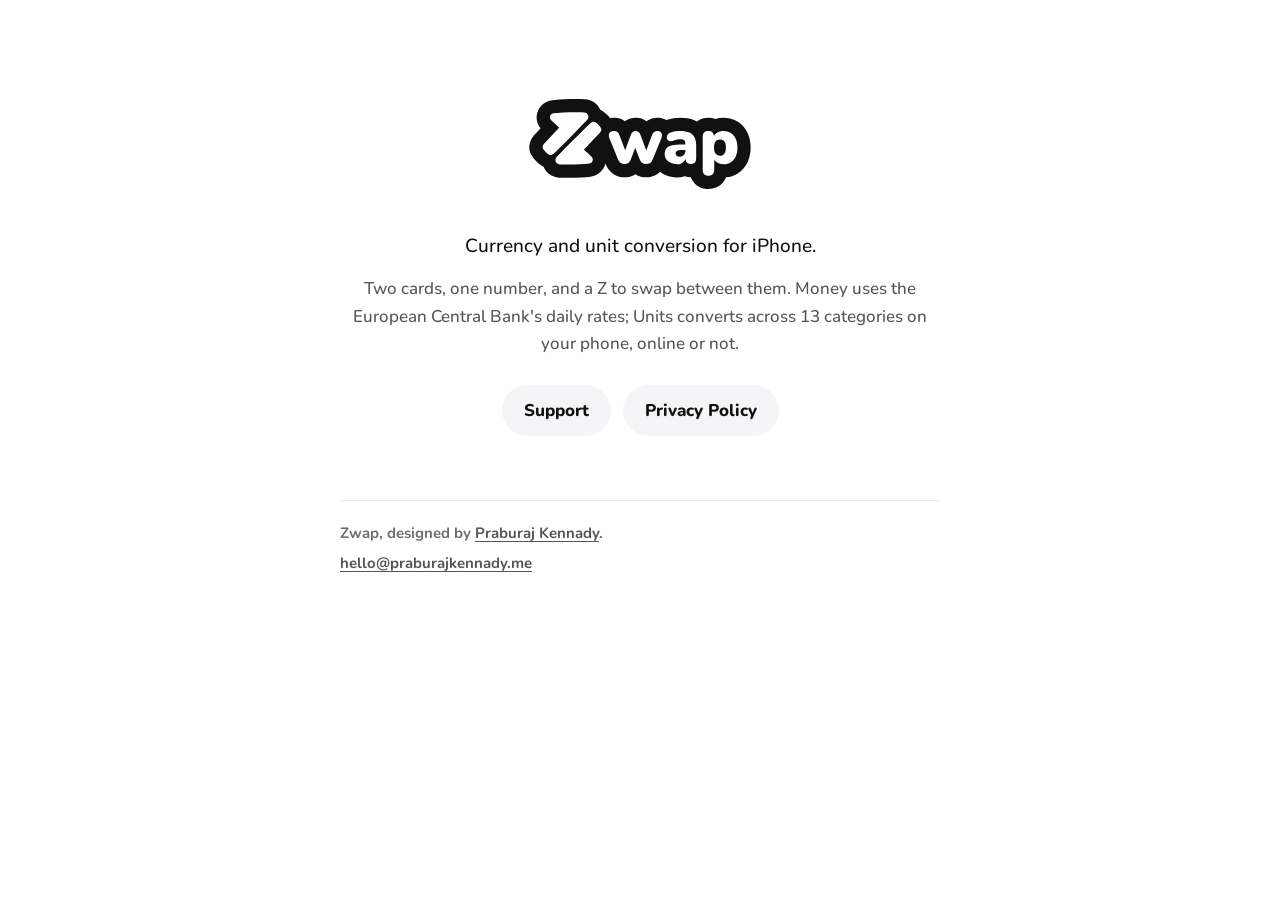
==== index.html @ 1a452c61 "Zwap's support and privacy pages Three static pages for the Zwap iPhone app, served by GitHub Pages:" ====
<!doctype html>
<html lang="en">
<head>
  <meta charset="utf-8">
  <meta name="viewport" content="width=device-width, initial-scale=1">
  <title>Zwap</title>
  <meta name="description" content="Currency and unit conversion for iPhone.">
  <meta name="color-scheme" content="light dark">
  <link rel="stylesheet" href="assets/site.css">
</head>
<body>
  <div class="page">
    
    <main>
      <section class="hero">
        <svg class="mark" viewBox="0 0 240 120" aria-hidden="true" focusable="false" xmlns="http://www.w3.org/2000/svg"><path d="M35.0917 15.9143C42.3565 15.2399 52.4405 14.737 64.7718 15.1491C72.3185 15.4014 77.8459 19.9722 80.2882 25.8434C80.7121 26.04 81.1408 26.2529 81.5688 26.4949L82.4585 27.03L83.1399 27.4798C85.6836 29.2228 88.1925 31.6017 90.1961 34.1569C91.5562 33.9095 92.8597 33.8131 94.0456 33.8131L94.7039 33.8235C97.9224 33.926 101.56 34.8036 104.879 37.1814C104.901 37.1965 104.925 37.2103 104.946 37.2254C105.004 37.183 105.062 37.1406 105.121 37.0987C108.562 34.634 112.349 33.8131 115.638 33.8131L116.852 33.8493C119.743 34.0209 123.247 34.8544 126.467 37.2797C126.703 37.1134 126.947 36.9539 127.197 36.7963L127.195 36.7911C130.157 34.896 133.603 33.8133 137.293 33.8131C139.865 33.8131 143.228 34.2802 146.463 36.1009C148.856 35.255 151.314 34.5938 153.799 34.219C153.815 34.2166 153.833 34.2161 153.848 34.2138C156.11 33.8811 158.369 33.6839 160.588 33.6839C165.176 33.6839 169.989 34.33 174.446 36.2973C174.491 36.3169 174.539 36.3396 174.585 36.3594C174.63 36.3796 174.676 36.3983 174.721 36.4188C175.438 36.7357 176.133 37.0861 176.811 37.4658C180.522 34.6952 184.748 33.8131 188.327 33.8131L189.116 33.8286C191.042 33.8974 193.184 34.2302 195.329 35.0126C198.005 34.1135 200.789 33.6839 203.601 33.6839C208.532 33.6839 213.444 34.91 217.858 37.745C217.871 37.7532 217.886 37.7625 217.899 37.7708C217.92 37.7848 217.944 37.7982 217.966 37.8122C222.31 40.6042 225.506 44.4812 227.619 48.9666C229.815 53.6287 230.625 58.6534 230.625 63.5747C230.625 68.4749 229.792 73.422 227.655 78.038C225.561 82.5608 222.364 86.5052 217.963 89.3346C217.941 89.3491 217.918 89.3642 217.896 89.3786C217.884 89.3865 217.872 89.3966 217.86 89.4044C214.171 91.7745 210.132 93.0151 206.026 93.3596C205.19 95.5409 203.891 97.6968 201.95 99.6257L201.955 99.6309C201.927 99.6595 201.894 99.6852 201.865 99.7136C201.828 99.7508 201.793 99.7929 201.755 99.8299L201.75 99.8247C197.61 103.861 192.499 105 188.391 105C184.156 105 179.009 103.772 174.891 99.6309C172.954 97.6833 171.675 95.5119 170.853 93.3337C168.875 93.3294 166.697 93.0456 164.52 92.3178C162.035 93.1266 159.525 93.4655 157.106 93.4655C153.025 93.4654 148.862 92.7026 144.925 90.8133C144.89 90.7964 144.855 90.7788 144.82 90.7616C143.151 89.9424 141.568 88.946 140.104 87.7707C139.32 88.5452 138.45 89.2779 137.478 89.9421C133.954 92.351 130.032 93.3363 126.271 93.3363C122.685 93.3362 118.867 92.4552 115.381 90.1903C111.882 92.4907 108.055 93.3363 104.55 93.3363C100.949 93.3362 97.1377 92.4555 93.6496 90.211C93.5466 90.1447 93.4447 90.0759 93.3436 90.0068C89.7133 87.5246 87.4474 84.1389 86.0689 80.9048C86.0468 80.853 86.0234 80.8018 86.002 80.7497L85.5057 79.5425C83.8283 86.1962 78.2315 91.8071 70.5499 92.6357C63.4056 93.4065 52.6966 94.0872 39.2138 93.6517C31.598 93.4055 26.0416 88.7682 23.628 82.8333C23.0047 82.5328 22.3744 82.1892 21.7431 81.7889C17.9576 79.3883 14.1256 75.4912 11.7863 71.5625C6.21425 62.2035 11.6633 53.6963 14.4915 50.6909L20.6117 44.1869C11.7961 33.4788 18.8358 17.6734 32.1525 16.2116L35.0917 15.9143Z" class="outline"/><path fill-rule="evenodd" clip-rule="evenodd" d="M64.3334 28.3764C50.9128 27.9279 40.381 28.6226 33.5807 29.3691C30.1637 29.7442 28.681 33.7289 31.1541 36.1922C33.3161 38.3456 35.4899 40.2987 37.1219 41.7125C37.9383 42.4197 38.6202 42.9927 39.0983 43.3895C39.1771 43.4548 39.2504 43.5154 39.3178 43.5711L24.0564 59.7876C22.8589 61.06 22.0329 63.0002 23.0834 64.7646C24.3406 66.8761 26.6939 69.2797 28.7665 70.5941C30.5519 71.7264 32.5387 70.8611 33.8166 69.5915C35.1333 68.2834 36.4634 66.9638 37.8037 65.6343C47.4981 56.0169 57.7289 45.8672 67.3013 35.6999C69.872 32.9695 68.0882 28.5019 64.3334 28.3764ZM69.1455 79.476C62.5588 80.1867 52.4617 80.8385 39.6359 80.4242C35.874 80.3025 34.0945 75.8255 36.6783 73.0994C46.3507 62.894 57.1634 52.2157 66.9242 42.5762C68.0821 41.4328 69.2337 40.2953 70.3584 39.1836C71.6357 37.9209 73.6181 37.0643 75.3951 38.1996C77.3741 39.4639 79.6025 41.7252 80.8283 43.7336C81.9057 45.4992 81.0743 47.4535 79.8649 48.728L63.7836 65.6752L63.9621 65.8221C64.4172 66.1975 65.0665 66.7404 65.8455 67.4109C67.4026 68.7513 69.4808 70.6055 71.5606 72.6567C74.0518 75.1137 72.5702 79.1066 69.1455 79.476Z" class="shape"/><path d="M126.274 66.4234L120.342 50.4195C119.912 49.2962 119.332 48.4538 118.601 47.8921C117.871 47.3305 116.883 47.0497 115.637 47.0497C114.476 47.0497 113.509 47.3305 112.736 47.8921C112.006 48.4106 111.425 49.253 110.996 50.4195L105.155 66.1758L99.6518 51.6508C98.9642 49.8363 98.1908 48.6266 97.3314 48.0217C96.472 47.3737 95.3763 47.0497 94.0442 47.0497C92.4973 47.0497 91.2727 47.3953 90.3703 48.0865C89.5109 48.7346 88.9953 49.6202 88.8234 50.7435C88.6515 51.8236 88.8449 53.0333 89.4035 54.3726L98.1693 75.6932C98.8139 77.2053 99.6733 78.3286 100.747 79.0631C101.822 79.7543 103.089 80.1 104.55 80.1C106.054 80.1 107.322 79.7327 108.353 78.9983C109.384 78.2206 110.201 77.0541 110.802 75.4988L115.21 63.8648L119.89 75.6284C120.535 77.1405 121.373 78.2638 122.404 78.9983C123.478 79.7327 124.768 80.1 126.271 80.1C127.732 80.1 129 79.7327 130.074 78.9983C131.149 78.2638 131.986 77.1405 132.588 75.6284L141.289 54.4374C141.848 53.1413 142.063 51.9316 141.934 50.8083C141.848 49.685 141.418 48.7778 140.645 48.0865C139.871 47.3953 138.754 47.0497 137.293 47.0497C136.219 47.0497 135.209 47.3521 134.264 47.9569C133.319 48.5186 132.545 49.6202 131.944 51.262L126.274 66.4234Z" class="shape"/><path fill-rule="evenodd" clip-rule="evenodd" d="M166.839 78.6094C166.053 77.7434 165.609 76.5327 165.508 74.9773C165.243 75.7446 164.87 76.4369 164.39 77.0541C163.616 78.0478 162.607 78.8255 161.36 79.3871C160.114 79.9487 158.696 80.2296 157.106 80.2296C154.657 80.2296 152.487 79.7759 150.597 78.8687C148.749 77.9614 147.288 76.7301 146.214 75.1748C145.182 73.5763 144.667 71.7618 144.667 69.7312C144.667 67.3983 145.268 65.5621 146.471 64.2228C147.675 62.8836 149.608 61.9331 152.272 61.3715C154.936 60.7666 158.481 60.4642 162.907 60.4642H165.357V59.5569C165.357 58.0016 164.948 56.8999 164.132 56.2519C163.359 55.6039 162.005 55.2798 160.071 55.2798C159.04 55.2798 157.88 55.4094 156.591 55.6687C155.302 55.8847 153.862 56.2951 152.272 56.8999C151.112 57.332 150.124 57.3968 149.307 57.0944C148.491 56.7919 147.846 56.2735 147.374 55.5391C146.944 54.8046 146.729 54.0053 146.729 53.1413C146.772 52.2772 147.052 51.4564 147.567 50.6787C148.126 49.9011 148.964 49.2962 150.081 48.8642C152.143 48.0865 154.034 47.5681 155.753 47.3089C157.515 47.0497 159.126 46.9201 160.587 46.9201C164.111 46.9201 167.011 47.4385 169.288 48.4754C171.609 49.469 173.328 51.0243 174.445 53.1413C175.605 55.215 176.185 57.8936 176.185 61.177V74.2675C176.185 76.1685 175.734 77.6158 174.831 78.6094C173.929 79.6031 172.619 80.1 170.9 80.1C169.138 80.1 167.784 79.6031 166.839 78.6094ZM158.718 66.2966C159.835 66.0374 161.232 65.9078 162.907 65.9078H165.357V67.0742C165.357 68.1975 165.099 69.1912 164.583 70.0553C164.068 70.8761 163.38 71.5242 162.521 71.9994C161.704 72.4746 160.759 72.7122 159.685 72.7122C158.353 72.7122 157.321 72.3882 156.591 71.7402C155.903 71.0921 155.56 70.2713 155.56 69.2776C155.56 68.4999 155.817 67.8735 156.333 67.3983C156.849 66.8798 157.644 66.5126 158.718 66.2966Z" class="shape"/><path fill-rule="evenodd" clip-rule="evenodd" d="M192.515 48.5402C193.325 49.3542 193.803 50.4583 193.949 51.8523C194.642 50.6122 195.668 49.573 197.027 48.7346C198.961 47.5249 201.152 46.9201 203.601 46.9201C206.351 46.9201 208.758 47.5897 210.82 48.929C212.926 50.2683 214.559 52.1692 215.719 54.6318C216.879 57.0944 217.459 60.0754 217.459 63.5748C217.459 66.9878 216.879 69.9472 215.719 72.453C214.559 74.9588 212.926 76.8813 210.82 78.2206C208.758 79.5599 206.351 80.2296 203.601 80.2296C201.238 80.2296 199.111 79.6679 197.22 78.5446C195.912 77.7675 194.903 76.825 194.191 75.7171V85.9323C194.191 87.8333 193.675 89.2806 192.644 90.2743C191.656 91.2679 190.238 91.7648 188.39 91.7648C186.585 91.7648 185.189 91.2679 184.201 90.2743C183.212 89.2806 182.718 87.8333 182.718 85.9323V52.8173C182.718 50.9595 183.191 49.5338 184.136 48.5402C185.124 47.5465 186.521 47.0497 188.326 47.0497C190.173 47.0497 191.57 47.5465 192.515 48.5402ZM203.021 70.8977C202.162 71.4593 201.152 71.7402 199.992 71.7402C198.23 71.7402 196.791 71.0921 195.673 69.796C194.556 68.4999 193.998 66.4262 193.998 63.5748C193.998 61.6307 194.255 60.0754 194.771 58.9089C195.287 57.6992 195.996 56.8135 196.898 56.2519C197.8 55.6903 198.832 55.4094 199.992 55.4094C201.711 55.4094 203.129 56.0575 204.246 57.3536C205.363 58.6065 205.922 60.6802 205.922 63.5748C205.922 65.4757 205.664 67.031 205.148 68.2407C204.633 69.4072 203.924 70.2929 203.021 70.8977Z" class="shape"/></svg>
        <h1>Zwap</h1>
        <p class="lede">Currency and unit conversion for iPhone.</p>
        <p>Two cards, one number, and a Z to swap between them. Money uses the European Central Bank's daily rates; Units converts across 13 categories on your phone, online or not.</p>
        <nav class="links" aria-label="Zwap pages"><a href="support/">Support</a><a href="privacy/">Privacy Policy</a></nav>
      </section>
    </main>
    <footer class="site-footer">
      <p>Zwap, designed by <a href="https://praburajkennady.me">Praburaj Kennady</a>.</p>
      <p><a href="mailto:hello@praburajkennady.me">hello@praburajkennady.me</a></p>
    </footer>
  </div>
</body>
</html>
---- assets/site.css ----
@font-face { font-family: "Nunito"; font-weight: 500; font-display: swap; src: url("fonts/Nunito-Medium.ttf") format("truetype"); }
@font-face { font-family: "Nunito"; font-weight: 700; font-display: swap; src: url("fonts/Nunito-Bold.ttf") format("truetype"); }
@font-face { font-family: "Nunito"; font-weight: 800; font-display: swap; src: url("fonts/Nunito-ExtraBold.ttf") format("truetype"); }
@font-face { font-family: "Nunito"; font-weight: 900; font-display: swap; src: url("fonts/Nunito-Black.ttf") format("truetype"); }

/* Zwap's design tokens (CLAUDE.md), day and night. */
:root {
  --base: #FFFFFF; --raised: #F5F5F7; --inverse: #111111;
  --text: #111111; --text-2: #555555; --muted: #6E6E73;
  --line: #E5E5EA; --accent: #0657DC;
  color-scheme: light;
}
@media (prefers-color-scheme: dark) {
  :root:not([data-theme="light"]) {
    --base: #0A0A0A; --raised: #1C1C1E; --inverse: #F5F5F5;
    --text: #F5F5F5; --text-2: #AEAEB2; --muted: #8A8A8F;
    --line: #38383A; --accent: #5896FF;
    color-scheme: dark;
  }
}
:root[data-theme="dark"] {
  --base: #0A0A0A; --raised: #1C1C1E; --inverse: #F5F5F5;
  --text: #F5F5F5; --text-2: #AEAEB2; --muted: #8A8A8F;
  --line: #38383A; --accent: #5896FF;
  color-scheme: dark;
}

* { box-sizing: border-box; }
html { -webkit-text-size-adjust: 100%; }
body {
  margin: 0; background: var(--base); color: var(--text);
  font: 500 17px/1.6 "Nunito", ui-rounded, -apple-system, system-ui, "Segoe UI", sans-serif;
}
.page { max-width: 40rem; margin: 0 auto; padding: 28px 20px 56px; }

.site-header { display: flex; align-items: center; justify-content: space-between; gap: 16px;
  padding-bottom: 20px; border-bottom: 1px solid var(--line); }
.home-link { display: block; border-radius: 12px; }
.mark { display: block; width: 88px; height: auto; }
.mark .outline { fill: var(--inverse); }
.mark .shape { fill: var(--base); }
.site-nav { display: flex; gap: 20px; }
.site-nav a { color: var(--text-2); font-weight: 700; text-decoration: none; padding: 8px 0; }
.site-nav a:hover { color: var(--text); }
.site-nav a[aria-current="page"] { color: var(--text); text-decoration: underline;
  text-decoration-thickness: 2px; text-underline-offset: 6px; }

h1 { font-weight: 900; font-size: 34px; line-height: 40px; letter-spacing: -0.5px;
  margin: 40px 0 6px; text-wrap: balance; }
h2 { font-weight: 800; font-size: 22px; line-height: 28px; letter-spacing: -0.2px;
  margin: 40px 0 6px; text-wrap: balance; }
h3 { font-weight: 800; font-size: 18px; line-height: 24px; margin: 28px 0 4px; text-wrap: balance; }
p, li { color: var(--text-2); }
p { margin: 0 0 14px; }
ul { padding-left: 1.2em; margin: 0 0 14px; }
li { margin: 4px 0; }
strong { color: var(--text); font-weight: 800; }
.meta { color: var(--muted); font-size: 15px; font-weight: 700; margin: 0 0 24px; }
.lede { font-size: 19px; line-height: 1.55; color: var(--text); }

a { color: var(--accent); text-underline-offset: 3px; }
a:focus-visible { outline: 3px solid var(--accent); outline-offset: 3px; border-radius: 6px; }

.card { background: var(--raised); border-radius: 24px; padding: 18px 22px; margin: 24px 0; }
.card p:last-child { margin-bottom: 0; }
.card h2 { font-size: 18px; line-height: 24px; letter-spacing: 0; margin: 0 0 4px; }

.hero { text-align: center; padding: 56px 0 8px; }
.hero .mark { width: min(240px, 70vw); margin: 0 auto 28px; }
.hero h1 { position: absolute; width: 1px; height: 1px; overflow: hidden; clip: rect(0 0 0 0); }
.links { display: flex; justify-content: center; gap: 12px; flex-wrap: wrap; margin: 28px 0 0; }
.links a { background: var(--raised); color: var(--text); font-weight: 800; text-decoration: none;
  padding: 12px 22px; border-radius: 999px; }
.links a:hover { background: var(--line); }

.site-footer { margin-top: 56px; padding-top: 20px; border-top: 1px solid var(--line);
  color: var(--muted); font-size: 15px; font-weight: 700; }
.site-footer p { color: var(--muted); margin: 0 0 6px; }
.site-footer a { color: var(--text-2); }

@media (max-width: 480px) {
  h1 { font-size: 28px; line-height: 34px; }
  .site-nav { gap: 16px; }
}
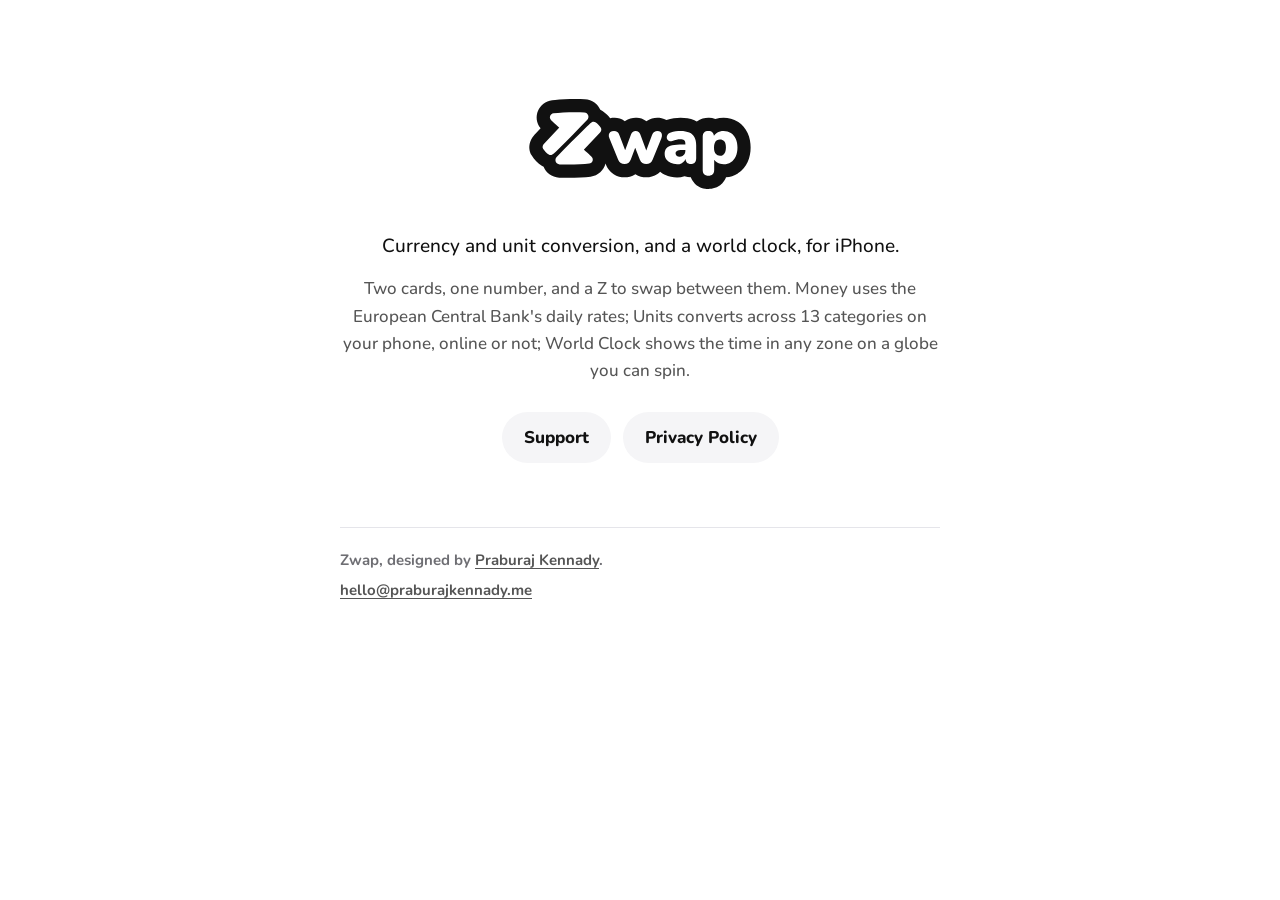
==== commit 8e901373: "World Clock on every page; iOS 18; the policy of 3 October 2026 The app gained World Clock, a globe " ====
--- a/index.html
+++ b/index.html
@@ -4,7 +4,7 @@
   <meta charset="utf-8">
   <meta name="viewport" content="width=device-width, initial-scale=1">
   <title>Zwap</title>
-  <meta name="description" content="Currency and unit conversion for iPhone.">
+  <meta name="description" content="Currency and unit conversion, and a world clock, for iPhone.">
   <meta name="color-scheme" content="light dark">
   <link rel="stylesheet" href="assets/site.css">
 </head>
@@ -15,8 +15,8 @@
       <section class="hero">
         <svg class="mark" viewBox="0 0 240 120" aria-hidden="true" focusable="false" xmlns="http://www.w3.org/2000/svg"><path d="M35.0917 15.9143C42.3565 15.2399 52.4405 14.737 64.7718 15.1491C72.3185 15.4014 77.8459 19.9722 80.2882 25.8434C80.7121 26.04 81.1408 26.2529 81.5688 26.4949L82.4585 27.03L83.1399 27.4798C85.6836 29.2228 88.1925 31.6017 90.1961 34.1569C91.5562 33.9095 92.8597 33.8131 94.0456 33.8131L94.7039 33.8235C97.9224 33.926 101.56 34.8036 104.879 37.1814C104.901 37.1965 104.925 37.2103 104.946 37.2254C105.004 37.183 105.062 37.1406 105.121 37.0987C108.562 34.634 112.349 33.8131 115.638 33.8131L116.852 33.8493C119.743 34.0209 123.247 34.8544 126.467 37.2797C126.703 37.1134 126.947 36.9539 127.197 36.7963L127.195 36.7911C130.157 34.896 133.603 33.8133 137.293 33.8131C139.865 33.8131 143.228 34.2802 146.463 36.1009C148.856 35.255 151.314 34.5938 153.799 34.219C153.815 34.2166 153.833 34.2161 153.848 34.2138C156.11 33.8811 158.369 33.6839 160.588 33.6839C165.176 33.6839 169.989 34.33 174.446 36.2973C174.491 36.3169 174.539 36.3396 174.585 36.3594C174.63 36.3796 174.676 36.3983 174.721 36.4188C175.438 36.7357 176.133 37.0861 176.811 37.4658C180.522 34.6952 184.748 33.8131 188.327 33.8131L189.116 33.8286C191.042 33.8974 193.184 34.2302 195.329 35.0126C198.005 34.1135 200.789 33.6839 203.601 33.6839C208.532 33.6839 213.444 34.91 217.858 37.745C217.871 37.7532 217.886 37.7625 217.899 37.7708C217.92 37.7848 217.944 37.7982 217.966 37.8122C222.31 40.6042 225.506 44.4812 227.619 48.9666C229.815 53.6287 230.625 58.6534 230.625 63.5747C230.625 68.4749 229.792 73.422 227.655 78.038C225.561 82.5608 222.364 86.5052 217.963 89.3346C217.941 89.3491 217.918 89.3642 217.896 89.3786C217.884 89.3865 217.872 89.3966 217.86 89.4044C214.171 91.7745 210.132 93.0151 206.026 93.3596C205.19 95.5409 203.891 97.6968 201.95 99.6257L201.955 99.6309C201.927 99.6595 201.894 99.6852 201.865 99.7136C201.828 99.7508 201.793 99.7929 201.755 99.8299L201.75 99.8247C197.61 103.861 192.499 105 188.391 105C184.156 105 179.009 103.772 174.891 99.6309C172.954 97.6833 171.675 95.5119 170.853 93.3337C168.875 93.3294 166.697 93.0456 164.52 92.3178C162.035 93.1266 159.525 93.4655 157.106 93.4655C153.025 93.4654 148.862 92.7026 144.925 90.8133C144.89 90.7964 144.855 90.7788 144.82 90.7616C143.151 89.9424 141.568 88.946 140.104 87.7707C139.32 88.5452 138.45 89.2779 137.478 89.9421C133.954 92.351 130.032 93.3363 126.271 93.3363C122.685 93.3362 118.867 92.4552 115.381 90.1903C111.882 92.4907 108.055 93.3363 104.55 93.3363C100.949 93.3362 97.1377 92.4555 93.6496 90.211C93.5466 90.1447 93.4447 90.0759 93.3436 90.0068C89.7133 87.5246 87.4474 84.1389 86.0689 80.9048C86.0468 80.853 86.0234 80.8018 86.002 80.7497L85.5057 79.5425C83.8283 86.1962 78.2315 91.8071 70.5499 92.6357C63.4056 93.4065 52.6966 94.0872 39.2138 93.6517C31.598 93.4055 26.0416 88.7682 23.628 82.8333C23.0047 82.5328 22.3744 82.1892 21.7431 81.7889C17.9576 79.3883 14.1256 75.4912 11.7863 71.5625C6.21425 62.2035 11.6633 53.6963 14.4915 50.6909L20.6117 44.1869C11.7961 33.4788 18.8358 17.6734 32.1525 16.2116L35.0917 15.9143Z" class="outline"/><path fill-rule="evenodd" clip-rule="evenodd" d="M64.3334 28.3764C50.9128 27.9279 40.381 28.6226 33.5807 29.3691C30.1637 29.7442 28.681 33.7289 31.1541 36.1922C33.3161 38.3456 35.4899 40.2987 37.1219 41.7125C37.9383 42.4197 38.6202 42.9927 39.0983 43.3895C39.1771 43.4548 39.2504 43.5154 39.3178 43.5711L24.0564 59.7876C22.8589 61.06 22.0329 63.0002 23.0834 64.7646C24.3406 66.8761 26.6939 69.2797 28.7665 70.5941C30.5519 71.7264 32.5387 70.8611 33.8166 69.5915C35.1333 68.2834 36.4634 66.9638 37.8037 65.6343C47.4981 56.0169 57.7289 45.8672 67.3013 35.6999C69.872 32.9695 68.0882 28.5019 64.3334 28.3764ZM69.1455 79.476C62.5588 80.1867 52.4617 80.8385 39.6359 80.4242C35.874 80.3025 34.0945 75.8255 36.6783 73.0994C46.3507 62.894 57.1634 52.2157 66.9242 42.5762C68.0821 41.4328 69.2337 40.2953 70.3584 39.1836C71.6357 37.9209 73.6181 37.0643 75.3951 38.1996C77.3741 39.4639 79.6025 41.7252 80.8283 43.7336C81.9057 45.4992 81.0743 47.4535 79.8649 48.728L63.7836 65.6752L63.9621 65.8221C64.4172 66.1975 65.0665 66.7404 65.8455 67.4109C67.4026 68.7513 69.4808 70.6055 71.5606 72.6567C74.0518 75.1137 72.5702 79.1066 69.1455 79.476Z" class="shape"/><path d="M126.274 66.4234L120.342 50.4195C119.912 49.2962 119.332 48.4538 118.601 47.8921C117.871 47.3305 116.883 47.0497 115.637 47.0497C114.476 47.0497 113.509 47.3305 112.736 47.8921C112.006 48.4106 111.425 49.253 110.996 50.4195L105.155 66.1758L99.6518 51.6508C98.9642 49.8363 98.1908 48.6266 97.3314 48.0217C96.472 47.3737 95.3763 47.0497 94.0442 47.0497C92.4973 47.0497 91.2727 47.3953 90.3703 48.0865C89.5109 48.7346 88.9953 49.6202 88.8234 50.7435C88.6515 51.8236 88.8449 53.0333 89.4035 54.3726L98.1693 75.6932C98.8139 77.2053 99.6733 78.3286 100.747 79.0631C101.822 79.7543 103.089 80.1 104.55 80.1C106.054 80.1 107.322 79.7327 108.353 78.9983C109.384 78.2206 110.201 77.0541 110.802 75.4988L115.21 63.8648L119.89 75.6284C120.535 77.1405 121.373 78.2638 122.404 78.9983C123.478 79.7327 124.768 80.1 126.271 80.1C127.732 80.1 129 79.7327 130.074 78.9983C131.149 78.2638 131.986 77.1405 132.588 75.6284L141.289 54.4374C141.848 53.1413 142.063 51.9316 141.934 50.8083C141.848 49.685 141.418 48.7778 140.645 48.0865C139.871 47.3953 138.754 47.0497 137.293 47.0497C136.219 47.0497 135.209 47.3521 134.264 47.9569C133.319 48.5186 132.545 49.6202 131.944 51.262L126.274 66.4234Z" class="shape"/><path fill-rule="evenodd" clip-rule="evenodd" d="M166.839 78.6094C166.053 77.7434 165.609 76.5327 165.508 74.9773C165.243 75.7446 164.87 76.4369 164.39 77.0541C163.616 78.0478 162.607 78.8255 161.36 79.3871C160.114 79.9487 158.696 80.2296 157.106 80.2296C154.657 80.2296 152.487 79.7759 150.597 78.8687C148.749 77.9614 147.288 76.7301 146.214 75.1748C145.182 73.5763 144.667 71.7618 144.667 69.7312C144.667 67.3983 145.268 65.5621 146.471 64.2228C147.675 62.8836 149.608 61.9331 152.272 61.3715C154.936 60.7666 158.481 60.4642 162.907 60.4642H165.357V59.5569C165.357 58.0016 164.948 56.8999 164.132 56.2519C163.359 55.6039 162.005 55.2798 160.071 55.2798C159.04 55.2798 157.88 55.4094 156.591 55.6687C155.302 55.8847 153.862 56.2951 152.272 56.8999C151.112 57.332 150.124 57.3968 149.307 57.0944C148.491 56.7919 147.846 56.2735 147.374 55.5391C146.944 54.8046 146.729 54.0053 146.729 53.1413C146.772 52.2772 147.052 51.4564 147.567 50.6787C148.126 49.9011 148.964 49.2962 150.081 48.8642C152.143 48.0865 154.034 47.5681 155.753 47.3089C157.515 47.0497 159.126 46.9201 160.587 46.9201C164.111 46.9201 167.011 47.4385 169.288 48.4754C171.609 49.469 173.328 51.0243 174.445 53.1413C175.605 55.215 176.185 57.8936 176.185 61.177V74.2675C176.185 76.1685 175.734 77.6158 174.831 78.6094C173.929 79.6031 172.619 80.1 170.9 80.1C169.138 80.1 167.784 79.6031 166.839 78.6094ZM158.718 66.2966C159.835 66.0374 161.232 65.9078 162.907 65.9078H165.357V67.0742C165.357 68.1975 165.099 69.1912 164.583 70.0553C164.068 70.8761 163.38 71.5242 162.521 71.9994C161.704 72.4746 160.759 72.7122 159.685 72.7122C158.353 72.7122 157.321 72.3882 156.591 71.7402C155.903 71.0921 155.56 70.2713 155.56 69.2776C155.56 68.4999 155.817 67.8735 156.333 67.3983C156.849 66.8798 157.644 66.5126 158.718 66.2966Z" class="shape"/><path fill-rule="evenodd" clip-rule="evenodd" d="M192.515 48.5402C193.325 49.3542 193.803 50.4583 193.949 51.8523C194.642 50.6122 195.668 49.573 197.027 48.7346C198.961 47.5249 201.152 46.9201 203.601 46.9201C206.351 46.9201 208.758 47.5897 210.82 48.929C212.926 50.2683 214.559 52.1692 215.719 54.6318C216.879 57.0944 217.459 60.0754 217.459 63.5748C217.459 66.9878 216.879 69.9472 215.719 72.453C214.559 74.9588 212.926 76.8813 210.82 78.2206C208.758 79.5599 206.351 80.2296 203.601 80.2296C201.238 80.2296 199.111 79.6679 197.22 78.5446C195.912 77.7675 194.903 76.825 194.191 75.7171V85.9323C194.191 87.8333 193.675 89.2806 192.644 90.2743C191.656 91.2679 190.238 91.7648 188.39 91.7648C186.585 91.7648 185.189 91.2679 184.201 90.2743C183.212 89.2806 182.718 87.8333 182.718 85.9323V52.8173C182.718 50.9595 183.191 49.5338 184.136 48.5402C185.124 47.5465 186.521 47.0497 188.326 47.0497C190.173 47.0497 191.57 47.5465 192.515 48.5402ZM203.021 70.8977C202.162 71.4593 201.152 71.7402 199.992 71.7402C198.23 71.7402 196.791 71.0921 195.673 69.796C194.556 68.4999 193.998 66.4262 193.998 63.5748C193.998 61.6307 194.255 60.0754 194.771 58.9089C195.287 57.6992 195.996 56.8135 196.898 56.2519C197.8 55.6903 198.832 55.4094 199.992 55.4094C201.711 55.4094 203.129 56.0575 204.246 57.3536C205.363 58.6065 205.922 60.6802 205.922 63.5748C205.922 65.4757 205.664 67.031 205.148 68.2407C204.633 69.4072 203.924 70.2929 203.021 70.8977Z" class="shape"/></svg>
         <h1>Zwap</h1>
-        <p class="lede">Currency and unit conversion for iPhone.</p>
-        <p>Two cards, one number, and a Z to swap between them. Money uses the European Central Bank's daily rates; Units converts across 13 categories on your phone, online or not.</p>
+        <p class="lede">Currency and unit conversion, and a world clock, for iPhone.</p>
+        <p>Two cards, one number, and a Z to swap between them. Money uses the European Central Bank's daily rates; Units converts across 13 categories on your phone, online or not; World Clock shows the time in any zone on a globe you can spin.</p>
         <nav class="links" aria-label="Zwap pages"><a href="support/">Support</a><a href="privacy/">Privacy Policy</a></nav>
       </section>
     </main>
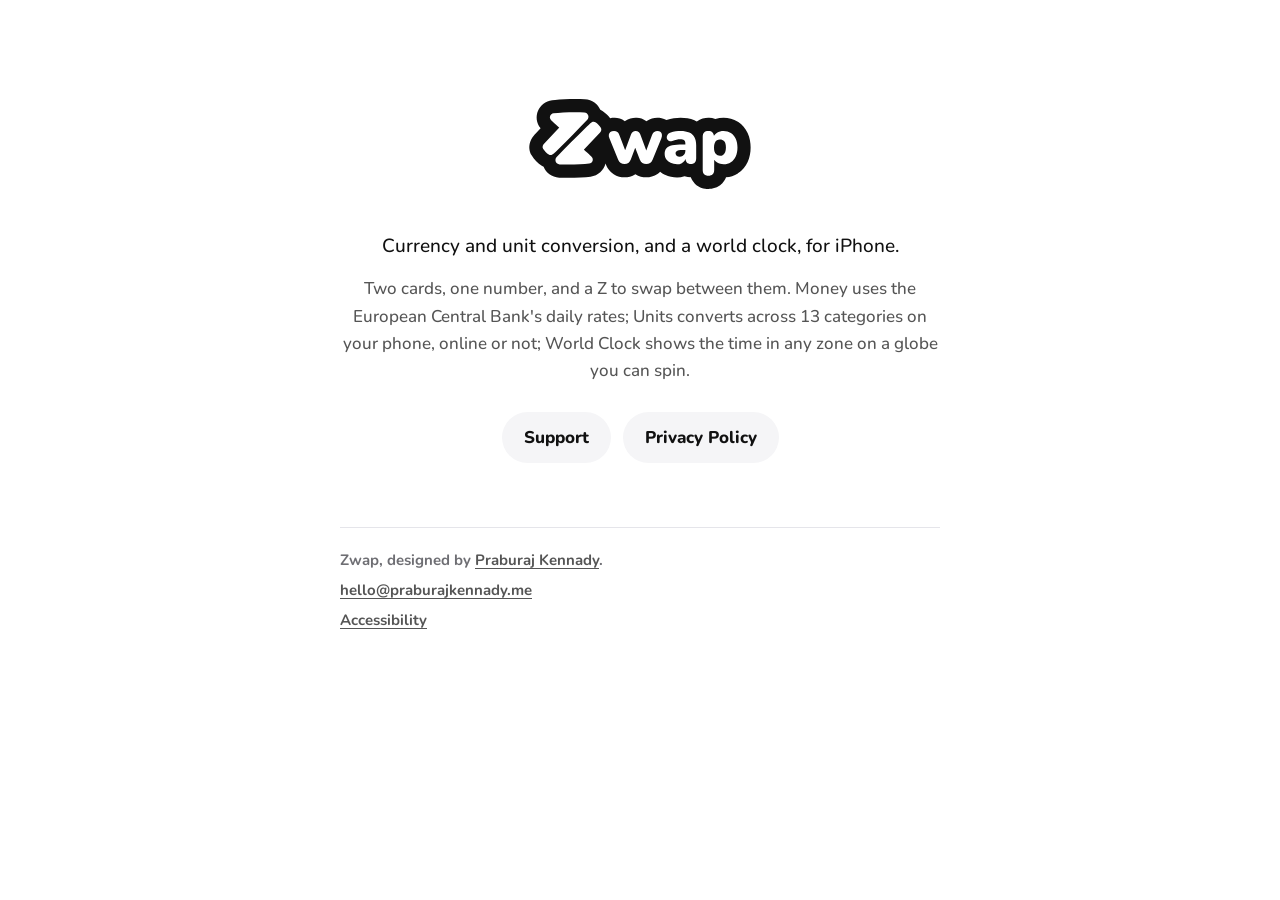
==== commit d8094025: "Zwap's accessibility page, linked from every footer /accessibility/ is for the App Store's optional " ====
--- a/index.html
+++ b/index.html
@@ -23,6 +23,7 @@
     <footer class="site-footer">
       <p>Zwap, designed by <a href="https://praburajkennady.me">Praburaj Kennady</a>.</p>
       <p><a href="mailto:hello@praburajkennady.me">hello@praburajkennady.me</a></p>
+      <p><a href="accessibility/">Accessibility</a></p>
     </footer>
   </div>
 </body>
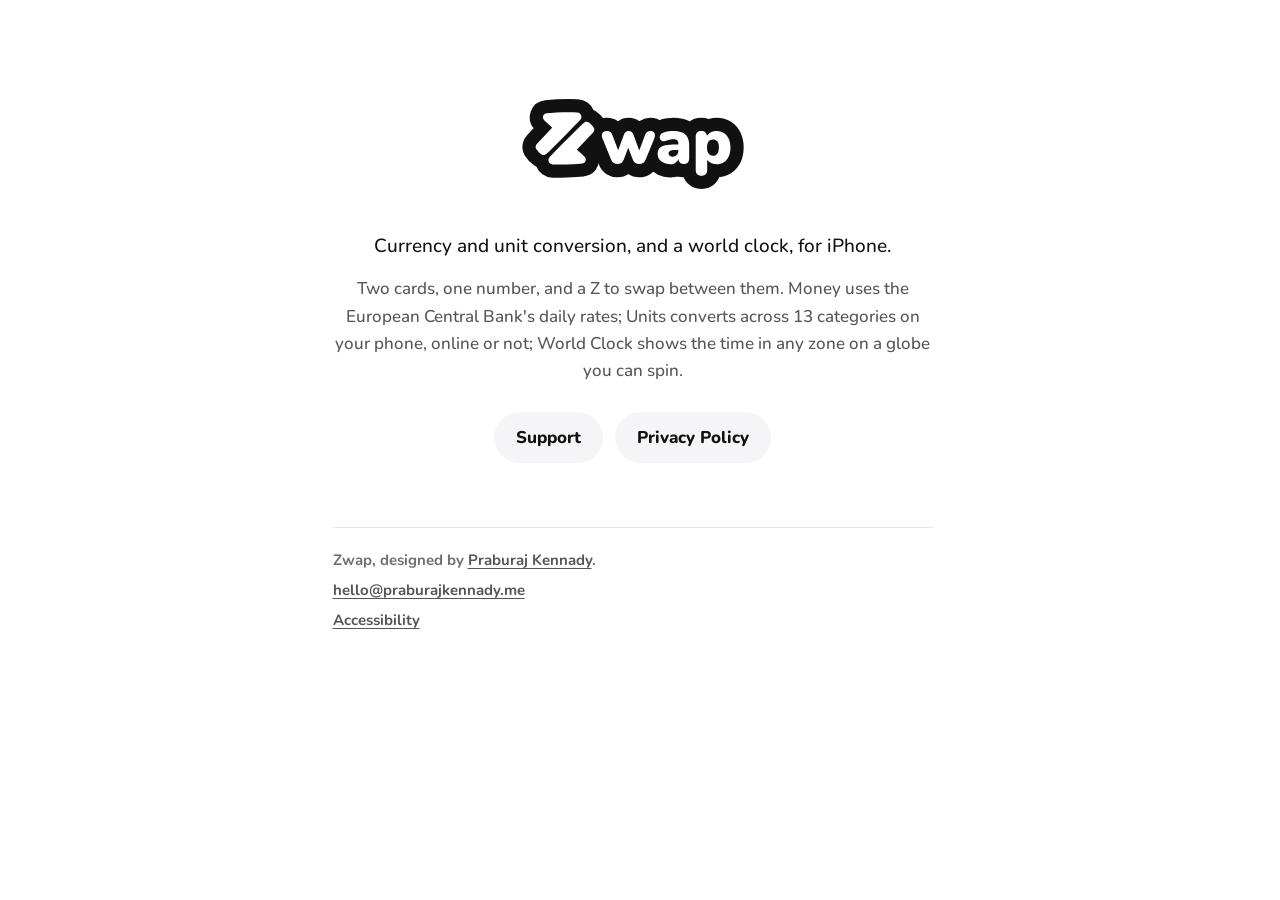
==== commit 7d60c08f: "The home logo plays the app's splash; pages change with the app's motion - Home: the logo plays the " ====
--- a/index.html
+++ b/index.html
@@ -6,21 +6,158 @@
   <title>Zwap</title>
   <meta name="description" content="Currency and unit conversion, and a world clock, for iPhone.">
   <meta name="color-scheme" content="light dark">
+  <link rel="preload" href="assets/fonts/Nunito-Medium.ttf" as="font" type="font/ttf" crossorigin>
+  <link rel="preload" href="assets/fonts/Nunito-Bold.ttf" as="font" type="font/ttf" crossorigin>
+  <link rel="preload" href="assets/fonts/Nunito-ExtraBold.ttf" as="font" type="font/ttf" crossorigin>
+  <link rel="preload" href="assets/fonts/Nunito-Black.ttf" as="font" type="font/ttf" crossorigin>
   <link rel="stylesheet" href="assets/site.css">
+  <link rel="expect" href="#site-footer" blocking="render">
+  <script>
+    // Names each change of page for the stylesheet: "zoom" to or from the home page or
+    // Accessibility, and "slide-forward" or "slide-backward" between Support and Privacy,
+    // the way the nav orders them.
+    // The page before is read from the Navigation API, or the referrer; a back or forward
+    // step without that API only fades, since the referrer can't say where it came from.
+    (() => {
+      const order = ["", "support", "privacy", "accessibility"];
+      const place = (url) => order.indexOf(new URL(url, location.href).pathname.replace(/index\.html$/, "").split("/").filter(Boolean).pop() || "");
+      const named = (from, to) => {
+        const zooms = (page) => page === 0 || page === 3;
+        return zooms(from) || zooms(to) ? "zoom" : to > from ? "slide-forward" : "slide-backward";
+      };
+      // Asked each time the page is shown: one the browser kept for Back comes back without
+      // this script running again, and its referrer is then the page it first came from.
+      let kept = false;
+      addEventListener("pageshow", (event) => { kept = kept || event.persisted; });
+      const before = () => {
+        const activation = window.navigation && navigation.activation;
+        const kind = activation ? activation.navigationType : (performance.getEntriesByType("navigation")[0] || {}).type;
+        const from = activation ? activation.from && activation.from.url : (kept || kind === "back_forward" ? "" : document.referrer);
+        return from && kind !== "reload" && new URL(from).origin === location.origin ? place(from) : -1;
+      };
+      if (before() >= 0) document.documentElement.dataset.arrived = "site";
+      // The header is one fixed layer in every change. Only one scrolled out of view takes no
+      // part: it would fly across the page to its place.
+      const header = () => {
+        const bar = document.querySelector(".site-header");
+        const name = bar && bar.getBoundingClientRect().bottom <= 0 ? "none" : "";
+        if (bar && bar.style.viewTransitionName !== name) bar.style.viewTransitionName = name;
+      };
+      // Arc loads no page of this site after the first: the next one is put in place of this
+      // one (below). On Prabu's Mac (4 Oct 2026, Arc 1.164, Chromium 153) the whole page
+      // blinked each time Arc loaded a page, with a transition and without one; changed in
+      // place, it does not. Arc tells pages its theme colours, which is how it is known.
+      // Where it does load a page, it gets no transition.
+      const arc = () => {
+        let known = false;
+        try {
+          known = sessionStorage.getItem("zwap-arc") === "1" || !!getComputedStyle(document.documentElement).getPropertyValue("--arc-palette-title").trim();
+          if (known) sessionStorage.setItem("zwap-arc", "1");
+        } catch (error) {}
+        return known;
+      };
+      // Arc's colours reach a page only a second or two after it has loaded (they were still
+      // missing 1.4s after a reload), so they are looked for until then, and the answer is
+      // kept for the tab: a page loaded again knows at once.
+      const looking = setInterval(() => { if (arc() || performance.now() > 5000) clearInterval(looking); }, 250);
+      const off = (transition) => { transition.ready.catch(() => {}); transition.skipTransition(); };
+      addEventListener("pageswap", (event) => {
+        if (!event.viewTransition) return;
+        if (arc()) off(event.viewTransition); else header();
+      });
+      addEventListener("pagereveal", (event) => {
+        if (!event.viewTransition) return;
+        if (arc()) { off(event.viewTransition); return; }
+        header();
+        const from = before(), here = place(location.href);
+        if (from < 0 || here < 0 || from === here) return;
+        event.viewTransition.types.add(named(from, here));
+      });
+
+      // A change made in place: the page asked for is fetched, its content takes the place
+      // of this page's under the same transition, and the address, the title and the
+      // browser's history follow as if it had been loaded. If anything fails, it is loaded.
+      if (!window.navigation || !document.startViewTransition || !window.ViewTransition || !("types" in ViewTransition.prototype)) return;
+      let shown = place(location.href);
+      const pages = new Map();
+      const address = (url) => { const at = new URL(url, location.href); return at.origin + at.pathname; };
+      const fetched = (url) => {
+        if (!pages.has(url)) {
+          pages.set(url, fetch(url).then((reply) => reply.ok ? reply.text() : Promise.reject(new Error(reply.status))));
+          pages.get(url).catch(() => pages.delete(url));
+        }
+        return pages.get(url);
+      };
+      const about = (page) => page.querySelector('meta[name="description"]');
+      // A link pointed at or focused has its page fetched ahead, so the change starts at the click.
+      const ahead = (event) => {
+        const link = event.target.closest && event.target.closest("a[href]");
+        if (link && link.origin === location.origin && place(link.href) >= 0 && place(link.href) !== shown && arc()) fetched(address(link.href));
+      };
+      addEventListener("pointerover", ahead);
+      addEventListener("focusin", ahead);
+      const change = async (event, there) => {
+        try {
+          const page = there === shown ? null : new DOMParser().parseFromString(await fetched(address(event.destination.url)), "text/html");
+          if (event.signal.aborted) return;
+          const next = page && page.querySelector(".page");
+          if (page && !next) throw new Error("not a page of this site");
+          const update = () => {
+            if (next) {
+              document.title = page.title;
+              if (about(document) && about(page)) about(document).content = about(page).content;
+              document.querySelector(".page").replaceWith(next);
+              document.documentElement.dataset.arrived = "site";
+            }
+            // To the top, or back to where the page stood for a step back or forward.
+            if (!event.signal.aborted) event.scroll();
+            header();
+          };
+          header();
+          const moving = next && !event.hasUAVisualTransition ? document.startViewTransition({ update, types: [named(shown, there)] }) : update();
+          shown = there;
+          // A change that another one overtakes ends early; that is not an error.
+          if (moving) { moving.ready.catch(() => {}); moving.finished.catch(() => {}); await moving.updateCallbackDone; }
+          // A loaded page is read from its start. Here focus goes to the new page's heading,
+          // so a screen reader says where it now is and reads on from there.
+          const heading = document.querySelector("h1");
+          if (heading) {
+            heading.tabIndex = -1;
+            heading.addEventListener("blur", () => heading.removeAttribute("tabindex"), { once: true });
+            heading.focus({ preventScroll: true });
+          }
+        } catch (error) {
+          location.reload();
+        }
+      };
+      navigation.addEventListener("navigate", (event) => {
+        if (!event.canIntercept || event.hashChange || event.downloadRequest !== null || event.formData || event.navigationType === "reload") return;
+        const there = place(event.destination.url);
+        // A step back or forward between pages changed in place is answered in any browser:
+        // for those the browser moves the address and nothing else. A new change is made in
+        // place in Arc alone.
+        if (there < 0 || (event.navigationType !== "traverse" && !arc())) return;
+        // The address moves before the content does. Until then this page's links, written
+        // relative to its own address, keep pointing where they did.
+        if (there !== shown) for (const link of document.links) link.href = link.href;
+        event.intercept({ scroll: "manual", focusReset: "manual", handler: () => change(event, there) });
+      });
+    })();
+  </script>
 </head>
 <body>
   <div class="page">
     
     <main>
       <section class="hero">
-        <svg class="mark" viewBox="0 0 240 120" aria-hidden="true" focusable="false" xmlns="http://www.w3.org/2000/svg"><path d="M35.0917 15.9143C42.3565 15.2399 52.4405 14.737 64.7718 15.1491C72.3185 15.4014 77.8459 19.9722 80.2882 25.8434C80.7121 26.04 81.1408 26.2529 81.5688 26.4949L82.4585 27.03L83.1399 27.4798C85.6836 29.2228 88.1925 31.6017 90.1961 34.1569C91.5562 33.9095 92.8597 33.8131 94.0456 33.8131L94.7039 33.8235C97.9224 33.926 101.56 34.8036 104.879 37.1814C104.901 37.1965 104.925 37.2103 104.946 37.2254C105.004 37.183 105.062 37.1406 105.121 37.0987C108.562 34.634 112.349 33.8131 115.638 33.8131L116.852 33.8493C119.743 34.0209 123.247 34.8544 126.467 37.2797C126.703 37.1134 126.947 36.9539 127.197 36.7963L127.195 36.7911C130.157 34.896 133.603 33.8133 137.293 33.8131C139.865 33.8131 143.228 34.2802 146.463 36.1009C148.856 35.255 151.314 34.5938 153.799 34.219C153.815 34.2166 153.833 34.2161 153.848 34.2138C156.11 33.8811 158.369 33.6839 160.588 33.6839C165.176 33.6839 169.989 34.33 174.446 36.2973C174.491 36.3169 174.539 36.3396 174.585 36.3594C174.63 36.3796 174.676 36.3983 174.721 36.4188C175.438 36.7357 176.133 37.0861 176.811 37.4658C180.522 34.6952 184.748 33.8131 188.327 33.8131L189.116 33.8286C191.042 33.8974 193.184 34.2302 195.329 35.0126C198.005 34.1135 200.789 33.6839 203.601 33.6839C208.532 33.6839 213.444 34.91 217.858 37.745C217.871 37.7532 217.886 37.7625 217.899 37.7708C217.92 37.7848 217.944 37.7982 217.966 37.8122C222.31 40.6042 225.506 44.4812 227.619 48.9666C229.815 53.6287 230.625 58.6534 230.625 63.5747C230.625 68.4749 229.792 73.422 227.655 78.038C225.561 82.5608 222.364 86.5052 217.963 89.3346C217.941 89.3491 217.918 89.3642 217.896 89.3786C217.884 89.3865 217.872 89.3966 217.86 89.4044C214.171 91.7745 210.132 93.0151 206.026 93.3596C205.19 95.5409 203.891 97.6968 201.95 99.6257L201.955 99.6309C201.927 99.6595 201.894 99.6852 201.865 99.7136C201.828 99.7508 201.793 99.7929 201.755 99.8299L201.75 99.8247C197.61 103.861 192.499 105 188.391 105C184.156 105 179.009 103.772 174.891 99.6309C172.954 97.6833 171.675 95.5119 170.853 93.3337C168.875 93.3294 166.697 93.0456 164.52 92.3178C162.035 93.1266 159.525 93.4655 157.106 93.4655C153.025 93.4654 148.862 92.7026 144.925 90.8133C144.89 90.7964 144.855 90.7788 144.82 90.7616C143.151 89.9424 141.568 88.946 140.104 87.7707C139.32 88.5452 138.45 89.2779 137.478 89.9421C133.954 92.351 130.032 93.3363 126.271 93.3363C122.685 93.3362 118.867 92.4552 115.381 90.1903C111.882 92.4907 108.055 93.3363 104.55 93.3363C100.949 93.3362 97.1377 92.4555 93.6496 90.211C93.5466 90.1447 93.4447 90.0759 93.3436 90.0068C89.7133 87.5246 87.4474 84.1389 86.0689 80.9048C86.0468 80.853 86.0234 80.8018 86.002 80.7497L85.5057 79.5425C83.8283 86.1962 78.2315 91.8071 70.5499 92.6357C63.4056 93.4065 52.6966 94.0872 39.2138 93.6517C31.598 93.4055 26.0416 88.7682 23.628 82.8333C23.0047 82.5328 22.3744 82.1892 21.7431 81.7889C17.9576 79.3883 14.1256 75.4912 11.7863 71.5625C6.21425 62.2035 11.6633 53.6963 14.4915 50.6909L20.6117 44.1869C11.7961 33.4788 18.8358 17.6734 32.1525 16.2116L35.0917 15.9143Z" class="outline"/><path fill-rule="evenodd" clip-rule="evenodd" d="M64.3334 28.3764C50.9128 27.9279 40.381 28.6226 33.5807 29.3691C30.1637 29.7442 28.681 33.7289 31.1541 36.1922C33.3161 38.3456 35.4899 40.2987 37.1219 41.7125C37.9383 42.4197 38.6202 42.9927 39.0983 43.3895C39.1771 43.4548 39.2504 43.5154 39.3178 43.5711L24.0564 59.7876C22.8589 61.06 22.0329 63.0002 23.0834 64.7646C24.3406 66.8761 26.6939 69.2797 28.7665 70.5941C30.5519 71.7264 32.5387 70.8611 33.8166 69.5915C35.1333 68.2834 36.4634 66.9638 37.8037 65.6343C47.4981 56.0169 57.7289 45.8672 67.3013 35.6999C69.872 32.9695 68.0882 28.5019 64.3334 28.3764ZM69.1455 79.476C62.5588 80.1867 52.4617 80.8385 39.6359 80.4242C35.874 80.3025 34.0945 75.8255 36.6783 73.0994C46.3507 62.894 57.1634 52.2157 66.9242 42.5762C68.0821 41.4328 69.2337 40.2953 70.3584 39.1836C71.6357 37.9209 73.6181 37.0643 75.3951 38.1996C77.3741 39.4639 79.6025 41.7252 80.8283 43.7336C81.9057 45.4992 81.0743 47.4535 79.8649 48.728L63.7836 65.6752L63.9621 65.8221C64.4172 66.1975 65.0665 66.7404 65.8455 67.4109C67.4026 68.7513 69.4808 70.6055 71.5606 72.6567C74.0518 75.1137 72.5702 79.1066 69.1455 79.476Z" class="shape"/><path d="M126.274 66.4234L120.342 50.4195C119.912 49.2962 119.332 48.4538 118.601 47.8921C117.871 47.3305 116.883 47.0497 115.637 47.0497C114.476 47.0497 113.509 47.3305 112.736 47.8921C112.006 48.4106 111.425 49.253 110.996 50.4195L105.155 66.1758L99.6518 51.6508C98.9642 49.8363 98.1908 48.6266 97.3314 48.0217C96.472 47.3737 95.3763 47.0497 94.0442 47.0497C92.4973 47.0497 91.2727 47.3953 90.3703 48.0865C89.5109 48.7346 88.9953 49.6202 88.8234 50.7435C88.6515 51.8236 88.8449 53.0333 89.4035 54.3726L98.1693 75.6932C98.8139 77.2053 99.6733 78.3286 100.747 79.0631C101.822 79.7543 103.089 80.1 104.55 80.1C106.054 80.1 107.322 79.7327 108.353 78.9983C109.384 78.2206 110.201 77.0541 110.802 75.4988L115.21 63.8648L119.89 75.6284C120.535 77.1405 121.373 78.2638 122.404 78.9983C123.478 79.7327 124.768 80.1 126.271 80.1C127.732 80.1 129 79.7327 130.074 78.9983C131.149 78.2638 131.986 77.1405 132.588 75.6284L141.289 54.4374C141.848 53.1413 142.063 51.9316 141.934 50.8083C141.848 49.685 141.418 48.7778 140.645 48.0865C139.871 47.3953 138.754 47.0497 137.293 47.0497C136.219 47.0497 135.209 47.3521 134.264 47.9569C133.319 48.5186 132.545 49.6202 131.944 51.262L126.274 66.4234Z" class="shape"/><path fill-rule="evenodd" clip-rule="evenodd" d="M166.839 78.6094C166.053 77.7434 165.609 76.5327 165.508 74.9773C165.243 75.7446 164.87 76.4369 164.39 77.0541C163.616 78.0478 162.607 78.8255 161.36 79.3871C160.114 79.9487 158.696 80.2296 157.106 80.2296C154.657 80.2296 152.487 79.7759 150.597 78.8687C148.749 77.9614 147.288 76.7301 146.214 75.1748C145.182 73.5763 144.667 71.7618 144.667 69.7312C144.667 67.3983 145.268 65.5621 146.471 64.2228C147.675 62.8836 149.608 61.9331 152.272 61.3715C154.936 60.7666 158.481 60.4642 162.907 60.4642H165.357V59.5569C165.357 58.0016 164.948 56.8999 164.132 56.2519C163.359 55.6039 162.005 55.2798 160.071 55.2798C159.04 55.2798 157.88 55.4094 156.591 55.6687C155.302 55.8847 153.862 56.2951 152.272 56.8999C151.112 57.332 150.124 57.3968 149.307 57.0944C148.491 56.7919 147.846 56.2735 147.374 55.5391C146.944 54.8046 146.729 54.0053 146.729 53.1413C146.772 52.2772 147.052 51.4564 147.567 50.6787C148.126 49.9011 148.964 49.2962 150.081 48.8642C152.143 48.0865 154.034 47.5681 155.753 47.3089C157.515 47.0497 159.126 46.9201 160.587 46.9201C164.111 46.9201 167.011 47.4385 169.288 48.4754C171.609 49.469 173.328 51.0243 174.445 53.1413C175.605 55.215 176.185 57.8936 176.185 61.177V74.2675C176.185 76.1685 175.734 77.6158 174.831 78.6094C173.929 79.6031 172.619 80.1 170.9 80.1C169.138 80.1 167.784 79.6031 166.839 78.6094ZM158.718 66.2966C159.835 66.0374 161.232 65.9078 162.907 65.9078H165.357V67.0742C165.357 68.1975 165.099 69.1912 164.583 70.0553C164.068 70.8761 163.38 71.5242 162.521 71.9994C161.704 72.4746 160.759 72.7122 159.685 72.7122C158.353 72.7122 157.321 72.3882 156.591 71.7402C155.903 71.0921 155.56 70.2713 155.56 69.2776C155.56 68.4999 155.817 67.8735 156.333 67.3983C156.849 66.8798 157.644 66.5126 158.718 66.2966Z" class="shape"/><path fill-rule="evenodd" clip-rule="evenodd" d="M192.515 48.5402C193.325 49.3542 193.803 50.4583 193.949 51.8523C194.642 50.6122 195.668 49.573 197.027 48.7346C198.961 47.5249 201.152 46.9201 203.601 46.9201C206.351 46.9201 208.758 47.5897 210.82 48.929C212.926 50.2683 214.559 52.1692 215.719 54.6318C216.879 57.0944 217.459 60.0754 217.459 63.5748C217.459 66.9878 216.879 69.9472 215.719 72.453C214.559 74.9588 212.926 76.8813 210.82 78.2206C208.758 79.5599 206.351 80.2296 203.601 80.2296C201.238 80.2296 199.111 79.6679 197.22 78.5446C195.912 77.7675 194.903 76.825 194.191 75.7171V85.9323C194.191 87.8333 193.675 89.2806 192.644 90.2743C191.656 91.2679 190.238 91.7648 188.39 91.7648C186.585 91.7648 185.189 91.2679 184.201 90.2743C183.212 89.2806 182.718 87.8333 182.718 85.9323V52.8173C182.718 50.9595 183.191 49.5338 184.136 48.5402C185.124 47.5465 186.521 47.0497 188.326 47.0497C190.173 47.0497 191.57 47.5465 192.515 48.5402ZM203.021 70.8977C202.162 71.4593 201.152 71.7402 199.992 71.7402C198.23 71.7402 196.791 71.0921 195.673 69.796C194.556 68.4999 193.998 66.4262 193.998 63.5748C193.998 61.6307 194.255 60.0754 194.771 58.9089C195.287 57.6992 195.996 56.8135 196.898 56.2519C197.8 55.6903 198.832 55.4094 199.992 55.4094C201.711 55.4094 203.129 56.0575 204.246 57.3536C205.363 58.6065 205.922 60.6802 205.922 63.5748C205.922 65.4757 205.664 67.031 205.148 68.2407C204.633 69.4072 203.924 70.2929 203.021 70.8977Z" class="shape"/></svg>
+        <svg class="mark splash" viewBox="0 0 240 120" aria-hidden="true" focusable="false" xmlns="http://www.w3.org/2000/svg"><g class="splash-outline"><g class="z-travel"><g class="z-bump"><g class="z-turn z-turn-a"><g class="arrow arrow-top"><path d="M64.3334 28.3764C50.9128 27.9279 40.381 28.6226 33.5807 29.3691C30.1637 29.7442 28.681 33.7289 31.1541 36.1922C33.3161 38.3456 35.4899 40.2987 37.1219 41.7125C37.9383 42.4197 38.6202 42.9927 39.0983 43.3895C39.1771 43.4548 39.2504 43.5154 39.3178 43.5711L24.0564 59.7876C22.8589 61.06 22.0329 63.0002 23.0834 64.7646C24.3406 66.8761 26.6939 69.2797 28.7665 70.5941C30.5519 71.7264 32.5387 70.8611 33.8166 69.5915C35.1333 68.2834 36.4634 66.9638 37.8037 65.6343C47.4981 56.0169 57.7289 45.8672 67.3013 35.6999C69.872 32.9695 68.0882 28.5019 64.3334 28.3764Z"/></g><g class="arrow arrow-bottom"><path d="M69.1455 79.476C62.5588 80.1867 52.4617 80.8385 39.6359 80.4242C35.874 80.3025 34.0945 75.8255 36.6783 73.0994C46.3507 62.894 57.1634 52.2157 66.9242 42.5762C68.0821 41.4328 69.2337 40.2953 70.3584 39.1836C71.6357 37.9209 73.6181 37.0643 75.3951 38.1996C77.3741 39.4639 79.6025 41.7252 80.8283 43.7336C81.9057 45.4992 81.0743 47.4535 79.8649 48.728L63.7836 65.6752L63.9621 65.8221C64.4172 66.1975 65.0665 66.7404 65.8455 67.4109C67.4026 68.7513 69.4808 70.6055 71.5606 72.6567C74.0518 75.1137 72.5702 79.1066 69.1455 79.476Z"/></g></g><g class="z-turn z-turn-b"><path d="M64.3334 28.3764C50.9128 27.9279 40.381 28.6226 33.5807 29.3691C30.1637 29.7442 28.681 33.7289 31.1541 36.1922C33.3161 38.3456 35.4899 40.2987 37.1219 41.7125C37.9383 42.4197 38.6202 42.9927 39.0983 43.3895C39.1771 43.4548 39.2504 43.5154 39.3178 43.5711L24.0564 59.7876C22.8589 61.06 22.0329 63.0002 23.0834 64.7646C24.3406 66.8761 26.6939 69.2797 28.7665 70.5941C30.5519 71.7264 32.5387 70.8611 33.8166 69.5915C35.1333 68.2834 36.4634 66.9638 37.8037 65.6343C47.4981 56.0169 57.7289 45.8672 67.3013 35.6999C69.872 32.9695 68.0882 28.5019 64.3334 28.3764Z"/><path d="M69.1455 79.476C62.5588 80.1867 52.4617 80.8385 39.6359 80.4242C35.874 80.3025 34.0945 75.8255 36.6783 73.0994C46.3507 62.894 57.1634 52.2157 66.9242 42.5762C68.0821 41.4328 69.2337 40.2953 70.3584 39.1836C71.6357 37.9209 73.6181 37.0643 75.3951 38.1996C77.3741 39.4639 79.6025 41.7252 80.8283 43.7336C81.9057 45.4992 81.0743 47.4535 79.8649 48.728L63.7836 65.6752L63.9621 65.8221C64.4172 66.1975 65.0665 66.7404 65.8455 67.4109C67.4026 68.7513 69.4808 70.6055 71.5606 72.6567C74.0518 75.1137 72.5702 79.1066 69.1455 79.476Z"/></g></g></g><g class="bloom l-w"><path d="M126.274 66.4234L120.342 50.4195C119.912 49.2962 119.332 48.4538 118.601 47.8921C117.871 47.3305 116.883 47.0497 115.637 47.0497C114.476 47.0497 113.509 47.3305 112.736 47.8921C112.006 48.4106 111.425 49.253 110.996 50.4195L105.155 66.1758L99.6518 51.6508C98.9642 49.8363 98.1908 48.6266 97.3314 48.0217C96.472 47.3737 95.3763 47.0497 94.0442 47.0497C92.4973 47.0497 91.2727 47.3953 90.3703 48.0865C89.5109 48.7346 88.9953 49.6202 88.8234 50.7435C88.6515 51.8236 88.8449 53.0333 89.4035 54.3726L98.1693 75.6932C98.8139 77.2053 99.6733 78.3286 100.747 79.0631C101.822 79.7543 103.089 80.1 104.55 80.1C106.054 80.1 107.322 79.7327 108.353 78.9983C109.384 78.2206 110.201 77.0541 110.802 75.4988L115.21 63.8648L119.89 75.6284C120.535 77.1405 121.373 78.2638 122.404 78.9983C123.478 79.7327 124.768 80.1 126.271 80.1C127.732 80.1 129 79.7327 130.074 78.9983C131.149 78.2638 131.986 77.1405 132.588 75.6284L141.289 54.4374C141.848 53.1413 142.063 51.9316 141.934 50.8083C141.848 49.685 141.418 48.7778 140.645 48.0865C139.871 47.3953 138.754 47.0497 137.293 47.0497C136.219 47.0497 135.209 47.3521 134.264 47.9569C133.319 48.5186 132.545 49.6202 131.944 51.262L126.274 66.4234Z"/></g><g class="bloom l-a"><path d="M166.839 78.6094C166.053 77.7434 165.609 76.5327 165.508 74.9773C165.243 75.7446 164.87 76.4369 164.39 77.0541C163.616 78.0478 162.607 78.8255 161.36 79.3871C160.114 79.9487 158.696 80.2296 157.106 80.2296C154.657 80.2296 152.487 79.7759 150.597 78.8687C148.749 77.9614 147.288 76.7301 146.214 75.1748C145.182 73.5763 144.667 71.7618 144.667 69.7312C144.667 67.3983 145.268 65.5621 146.471 64.2228C147.675 62.8836 149.608 61.9331 152.272 61.3715C154.936 60.7666 158.481 60.4642 162.907 60.4642H165.357V59.5569C165.357 58.0016 164.948 56.8999 164.132 56.2519C163.359 55.6039 162.005 55.2798 160.071 55.2798C159.04 55.2798 157.88 55.4094 156.591 55.6687C155.302 55.8847 153.862 56.2951 152.272 56.8999C151.112 57.332 150.124 57.3968 149.307 57.0944C148.491 56.7919 147.846 56.2735 147.374 55.5391C146.944 54.8046 146.729 54.0053 146.729 53.1413C146.772 52.2772 147.052 51.4564 147.567 50.6787C148.126 49.9011 148.964 49.2962 150.081 48.8642C152.143 48.0865 154.034 47.5681 155.753 47.3089C157.515 47.0497 159.126 46.9201 160.587 46.9201C164.111 46.9201 167.011 47.4385 169.288 48.4754C171.609 49.469 173.328 51.0243 174.445 53.1413C175.605 55.215 176.185 57.8936 176.185 61.177V74.2675C176.185 76.1685 175.734 77.6158 174.831 78.6094C173.929 79.6031 172.619 80.1 170.9 80.1C169.138 80.1 167.784 79.6031 166.839 78.6094ZM158.718 66.2966C159.835 66.0374 161.232 65.9078 162.907 65.9078H165.357V67.0742C165.357 68.1975 165.099 69.1912 164.583 70.0553C164.068 70.8761 163.38 71.5242 162.521 71.9994C161.704 72.4746 160.759 72.7122 159.685 72.7122C158.353 72.7122 157.321 72.3882 156.591 71.7402C155.903 71.0921 155.56 70.2713 155.56 69.2776C155.56 68.4999 155.817 67.8735 156.333 67.3983C156.849 66.8798 157.644 66.5126 158.718 66.2966Z"/></g><g class="bloom l-p"><path d="M192.515 48.5402C193.325 49.3542 193.803 50.4583 193.949 51.8523C194.642 50.6122 195.668 49.573 197.027 48.7346C198.961 47.5249 201.152 46.9201 203.601 46.9201C206.351 46.9201 208.758 47.5897 210.82 48.929C212.926 50.2683 214.559 52.1692 215.719 54.6318C216.879 57.0944 217.459 60.0754 217.459 63.5748C217.459 66.9878 216.879 69.9472 215.719 72.453C214.559 74.9588 212.926 76.8813 210.82 78.2206C208.758 79.5599 206.351 80.2296 203.601 80.2296C201.238 80.2296 199.111 79.6679 197.22 78.5446C195.912 77.7675 194.903 76.825 194.191 75.7171V85.9323C194.191 87.8333 193.675 89.2806 192.644 90.2743C191.656 91.2679 190.238 91.7648 188.39 91.7648C186.585 91.7648 185.189 91.2679 184.201 90.2743C183.212 89.2806 182.718 87.8333 182.718 85.9323V52.8173C182.718 50.9595 183.191 49.5338 184.136 48.5402C185.124 47.5465 186.521 47.0497 188.326 47.0497C190.173 47.0497 191.57 47.5465 192.515 48.5402ZM203.021 70.8977C202.162 71.4593 201.152 71.7402 199.992 71.7402C198.23 71.7402 196.791 71.0921 195.673 69.796C194.556 68.4999 193.998 66.4262 193.998 63.5748C193.998 61.6307 194.255 60.0754 194.771 58.9089C195.287 57.6992 195.996 56.8135 196.898 56.2519C197.8 55.6903 198.832 55.4094 199.992 55.4094C201.711 55.4094 203.129 56.0575 204.246 57.3536C205.363 58.6065 205.922 60.6802 205.922 63.5748C205.922 65.4757 205.664 67.031 205.148 68.2407C204.633 69.4072 203.924 70.2929 203.021 70.8977Z"/></g></g><g class="splash-fill"><g class="bloom l-w"><path fill-rule="evenodd" d="M126.274 66.4234L120.342 50.4195C119.912 49.2962 119.332 48.4538 118.601 47.8921C117.871 47.3305 116.883 47.0497 115.637 47.0497C114.476 47.0497 113.509 47.3305 112.736 47.8921C112.006 48.4106 111.425 49.253 110.996 50.4195L105.155 66.1758L99.6518 51.6508C98.9642 49.8363 98.1908 48.6266 97.3314 48.0217C96.472 47.3737 95.3763 47.0497 94.0442 47.0497C92.4973 47.0497 91.2727 47.3953 90.3703 48.0865C89.5109 48.7346 88.9953 49.6202 88.8234 50.7435C88.6515 51.8236 88.8449 53.0333 89.4035 54.3726L98.1693 75.6932C98.8139 77.2053 99.6733 78.3286 100.747 79.0631C101.822 79.7543 103.089 80.1 104.55 80.1C106.054 80.1 107.322 79.7327 108.353 78.9983C109.384 78.2206 110.201 77.0541 110.802 75.4988L115.21 63.8648L119.89 75.6284C120.535 77.1405 121.373 78.2638 122.404 78.9983C123.478 79.7327 124.768 80.1 126.271 80.1C127.732 80.1 129 79.7327 130.074 78.9983C131.149 78.2638 131.986 77.1405 132.588 75.6284L141.289 54.4374C141.848 53.1413 142.063 51.9316 141.934 50.8083C141.848 49.685 141.418 48.7778 140.645 48.0865C139.871 47.3953 138.754 47.0497 137.293 47.0497C136.219 47.0497 135.209 47.3521 134.264 47.9569C133.319 48.5186 132.545 49.6202 131.944 51.262L126.274 66.4234Z"/></g><g class="bloom l-a"><path fill-rule="evenodd" d="M166.839 78.6094C166.053 77.7434 165.609 76.5327 165.508 74.9773C165.243 75.7446 164.87 76.4369 164.39 77.0541C163.616 78.0478 162.607 78.8255 161.36 79.3871C160.114 79.9487 158.696 80.2296 157.106 80.2296C154.657 80.2296 152.487 79.7759 150.597 78.8687C148.749 77.9614 147.288 76.7301 146.214 75.1748C145.182 73.5763 144.667 71.7618 144.667 69.7312C144.667 67.3983 145.268 65.5621 146.471 64.2228C147.675 62.8836 149.608 61.9331 152.272 61.3715C154.936 60.7666 158.481 60.4642 162.907 60.4642H165.357V59.5569C165.357 58.0016 164.948 56.8999 164.132 56.2519C163.359 55.6039 162.005 55.2798 160.071 55.2798C159.04 55.2798 157.88 55.4094 156.591 55.6687C155.302 55.8847 153.862 56.2951 152.272 56.8999C151.112 57.332 150.124 57.3968 149.307 57.0944C148.491 56.7919 147.846 56.2735 147.374 55.5391C146.944 54.8046 146.729 54.0053 146.729 53.1413C146.772 52.2772 147.052 51.4564 147.567 50.6787C148.126 49.9011 148.964 49.2962 150.081 48.8642C152.143 48.0865 154.034 47.5681 155.753 47.3089C157.515 47.0497 159.126 46.9201 160.587 46.9201C164.111 46.9201 167.011 47.4385 169.288 48.4754C171.609 49.469 173.328 51.0243 174.445 53.1413C175.605 55.215 176.185 57.8936 176.185 61.177V74.2675C176.185 76.1685 175.734 77.6158 174.831 78.6094C173.929 79.6031 172.619 80.1 170.9 80.1C169.138 80.1 167.784 79.6031 166.839 78.6094ZM158.718 66.2966C159.835 66.0374 161.232 65.9078 162.907 65.9078H165.357V67.0742C165.357 68.1975 165.099 69.1912 164.583 70.0553C164.068 70.8761 163.38 71.5242 162.521 71.9994C161.704 72.4746 160.759 72.7122 159.685 72.7122C158.353 72.7122 157.321 72.3882 156.591 71.7402C155.903 71.0921 155.56 70.2713 155.56 69.2776C155.56 68.4999 155.817 67.8735 156.333 67.3983C156.849 66.8798 157.644 66.5126 158.718 66.2966Z"/></g><g class="bloom l-p"><path fill-rule="evenodd" d="M192.515 48.5402C193.325 49.3542 193.803 50.4583 193.949 51.8523C194.642 50.6122 195.668 49.573 197.027 48.7346C198.961 47.5249 201.152 46.9201 203.601 46.9201C206.351 46.9201 208.758 47.5897 210.82 48.929C212.926 50.2683 214.559 52.1692 215.719 54.6318C216.879 57.0944 217.459 60.0754 217.459 63.5748C217.459 66.9878 216.879 69.9472 215.719 72.453C214.559 74.9588 212.926 76.8813 210.82 78.2206C208.758 79.5599 206.351 80.2296 203.601 80.2296C201.238 80.2296 199.111 79.6679 197.22 78.5446C195.912 77.7675 194.903 76.825 194.191 75.7171V85.9323C194.191 87.8333 193.675 89.2806 192.644 90.2743C191.656 91.2679 190.238 91.7648 188.39 91.7648C186.585 91.7648 185.189 91.2679 184.201 90.2743C183.212 89.2806 182.718 87.8333 182.718 85.9323V52.8173C182.718 50.9595 183.191 49.5338 184.136 48.5402C185.124 47.5465 186.521 47.0497 188.326 47.0497C190.173 47.0497 191.57 47.5465 192.515 48.5402ZM203.021 70.8977C202.162 71.4593 201.152 71.7402 199.992 71.7402C198.23 71.7402 196.791 71.0921 195.673 69.796C194.556 68.4999 193.998 66.4262 193.998 63.5748C193.998 61.6307 194.255 60.0754 194.771 58.9089C195.287 57.6992 195.996 56.8135 196.898 56.2519C197.8 55.6903 198.832 55.4094 199.992 55.4094C201.711 55.4094 203.129 56.0575 204.246 57.3536C205.363 58.6065 205.922 60.6802 205.922 63.5748C205.922 65.4757 205.664 67.031 205.148 68.2407C204.633 69.4072 203.924 70.2929 203.021 70.8977Z"/></g><g class="z-travel"><g class="z-bump"><g class="z-turn z-turn-a"><g class="arrow arrow-top"><path d="M64.3334 28.3764C50.9128 27.9279 40.381 28.6226 33.5807 29.3691C30.1637 29.7442 28.681 33.7289 31.1541 36.1922C33.3161 38.3456 35.4899 40.2987 37.1219 41.7125C37.9383 42.4197 38.6202 42.9927 39.0983 43.3895C39.1771 43.4548 39.2504 43.5154 39.3178 43.5711L24.0564 59.7876C22.8589 61.06 22.0329 63.0002 23.0834 64.7646C24.3406 66.8761 26.6939 69.2797 28.7665 70.5941C30.5519 71.7264 32.5387 70.8611 33.8166 69.5915C35.1333 68.2834 36.4634 66.9638 37.8037 65.6343C47.4981 56.0169 57.7289 45.8672 67.3013 35.6999C69.872 32.9695 68.0882 28.5019 64.3334 28.3764Z"/></g><g class="arrow arrow-bottom"><path d="M69.1455 79.476C62.5588 80.1867 52.4617 80.8385 39.6359 80.4242C35.874 80.3025 34.0945 75.8255 36.6783 73.0994C46.3507 62.894 57.1634 52.2157 66.9242 42.5762C68.0821 41.4328 69.2337 40.2953 70.3584 39.1836C71.6357 37.9209 73.6181 37.0643 75.3951 38.1996C77.3741 39.4639 79.6025 41.7252 80.8283 43.7336C81.9057 45.4992 81.0743 47.4535 79.8649 48.728L63.7836 65.6752L63.9621 65.8221C64.4172 66.1975 65.0665 66.7404 65.8455 67.4109C67.4026 68.7513 69.4808 70.6055 71.5606 72.6567C74.0518 75.1137 72.5702 79.1066 69.1455 79.476Z"/></g></g><g class="z-turn z-turn-b"><path d="M64.3334 28.3764C50.9128 27.9279 40.381 28.6226 33.5807 29.3691C30.1637 29.7442 28.681 33.7289 31.1541 36.1922C33.3161 38.3456 35.4899 40.2987 37.1219 41.7125C37.9383 42.4197 38.6202 42.9927 39.0983 43.3895C39.1771 43.4548 39.2504 43.5154 39.3178 43.5711L24.0564 59.7876C22.8589 61.06 22.0329 63.0002 23.0834 64.7646C24.3406 66.8761 26.6939 69.2797 28.7665 70.5941C30.5519 71.7264 32.5387 70.8611 33.8166 69.5915C35.1333 68.2834 36.4634 66.9638 37.8037 65.6343C47.4981 56.0169 57.7289 45.8672 67.3013 35.6999C69.872 32.9695 68.0882 28.5019 64.3334 28.3764Z"/><path d="M69.1455 79.476C62.5588 80.1867 52.4617 80.8385 39.6359 80.4242C35.874 80.3025 34.0945 75.8255 36.6783 73.0994C46.3507 62.894 57.1634 52.2157 66.9242 42.5762C68.0821 41.4328 69.2337 40.2953 70.3584 39.1836C71.6357 37.9209 73.6181 37.0643 75.3951 38.1996C77.3741 39.4639 79.6025 41.7252 80.8283 43.7336C81.9057 45.4992 81.0743 47.4535 79.8649 48.728L63.7836 65.6752L63.9621 65.8221C64.4172 66.1975 65.0665 66.7404 65.8455 67.4109C67.4026 68.7513 69.4808 70.6055 71.5606 72.6567C74.0518 75.1137 72.5702 79.1066 69.1455 79.476Z"/></g></g></g></g></svg>
         <h1>Zwap</h1>
         <p class="lede">Currency and unit conversion, and a world clock, for iPhone.</p>
         <p>Two cards, one number, and a Z to swap between them. Money uses the European Central Bank's daily rates; Units converts across 13 categories on your phone, online or not; World Clock shows the time in any zone on a globe you can spin.</p>
         <nav class="links" aria-label="Zwap pages"><a href="support/">Support</a><a href="privacy/">Privacy Policy</a></nav>
       </section>
     </main>
-    <footer class="site-footer">
+    <footer class="site-footer" id="site-footer">
       <p>Zwap, designed by <a href="https://praburajkennady.me">Praburaj Kennady</a>.</p>
       <p><a href="mailto:hello@praburajkennady.me">hello@praburajkennady.me</a></p>
       <p><a href="accessibility/">Accessibility</a></p>
--- a/assets/site.css
+++ b/assets/site.css
@@ -8,6 +8,8 @@
   --base: #FFFFFF; --raised: #F5F5F7; --inverse: #111111;
   --text: #111111; --text-2: #555555; --muted: #6E6E73;
   --line: #E5E5EA; --accent: #0657DC;
+  --ease-out: cubic-bezier(0.23, 1, 0.32, 1);
+  --ease-drift: cubic-bezier(0.16, 1, 0.3, 1);  /* the app's moduleDrift */
   color-scheme: light;
 }
 @media (prefers-color-scheme: dark) {
@@ -26,7 +28,9 @@
 }
 
 * { box-sizing: border-box; }
-html { -webkit-text-size-adjust: 100%; }
+/* The gutter is kept on short pages too, so a page that scrolls and one that fits are laid
+   out the same width, and nothing steps sideways between them. */
+html { -webkit-text-size-adjust: 100%; scrollbar-gutter: stable; }
 body {
   margin: 0; background: var(--base); color: var(--text);
   font: 500 17px/1.6 "Nunito", ui-rounded, -apple-system, system-ui, "Segoe UI", sans-serif;
@@ -40,13 +44,17 @@
 .mark .outline { fill: var(--inverse); }
 .mark .shape { fill: var(--base); }
 .site-nav { display: flex; gap: 20px; }
-.site-nav a { color: var(--text-2); font-weight: 700; text-decoration: none; padding: 8px 0; }
-.site-nav a:hover { color: var(--text); }
+.site-nav a { color: var(--text-2); font-weight: 700; text-decoration: none; padding: 8px 0;
+  transition: color 150ms ease; }
+@media (hover: hover) and (pointer: fine) { .site-nav a:hover { color: var(--text); } }
 .site-nav a[aria-current="page"] { color: var(--text); text-decoration: underline;
   text-decoration-thickness: 2px; text-underline-offset: 6px; }
 
 h1 { font-weight: 900; font-size: 34px; line-height: 40px; letter-spacing: -0.5px;
   margin: 40px 0 6px; text-wrap: balance; }
+/* Where a page is changed in place (the script in each page's head), its heading takes focus
+   for a screen reader to read on from. It is not a control, so it shows no ring. */
+h1:focus { outline: none; }
 h2 { font-weight: 800; font-size: 22px; line-height: 28px; letter-spacing: -0.2px;
   margin: 40px 0 6px; text-wrap: balance; }
 h3 { font-weight: 800; font-size: 18px; line-height: 24px; margin: 28px 0 4px; text-wrap: balance; }
@@ -70,8 +78,11 @@
 .hero h1 { position: absolute; width: 1px; height: 1px; overflow: hidden; clip: rect(0 0 0 0); }
 .links { display: flex; justify-content: center; gap: 12px; flex-wrap: wrap; margin: 28px 0 0; }
 .links a { background: var(--raised); color: var(--text); font-weight: 800; text-decoration: none;
-  padding: 12px 22px; border-radius: 999px; }
-.links a:hover { background: var(--line); }
+  padding: 12px 22px; border-radius: 999px;
+  transition: background-color 150ms ease, transform 160ms var(--ease-out); }
+@media (hover: hover) and (pointer: fine) { .links a:hover { background: var(--line); } }
+.links a:active { transform: scale(0.97); }
+@media (prefers-reduced-motion: reduce) { .links a:active { transform: none; } }
 
 .site-footer { margin-top: 56px; padding-top: 20px; border-top: 1px solid var(--line);
   color: var(--muted); font-size: 15px; font-weight: 700; }
@@ -82,3 +93,115 @@
   h1 { font-size: 28px; line-height: 34px; }
   .site-nav { gap: 16px; }
 }
+
+/* Page transitions. The header is one fixed layer: it never moves with a page or scales,
+   and only the content under it changes.
+   - Between Support and Privacy the content changes as the app's tabs do (Motion.moduleFade,
+     moduleDrift, moduleShift): a 0.1s crossfade while the old content drifts 32px towards
+     its side of the nav and the new comes in 32px from its own, landing in 0.25s. Chosen by
+     Prabu from five versions tried side by side (4 Oct 2026).
+   - To or from the home page or Accessibility, the old content scales down and fades out,
+     and the new zooms in to its size as it fades in after it.
+   What moves is the root, the picture of the whole view less the header, so a zoom is about
+   the middle of the window however long the page is and however far it is scrolled. The
+   small script in each page's head names the kind of change; without it, or under Reduce
+   Motion, the content only crossfades. In Arc the same script changes the page in place
+   instead of loading the next one, under these same rules. */
+@view-transition { navigation: auto; }
+.site-header { view-transition-name: site-header; }
+/* What shows around the content while it is scaled down or moved aside. */
+::view-transition { background: var(--base); }
+/* The change lasts as long as its content takes, and no longer. */
+::view-transition-group(root) { animation: none; }
+/* The header keeps still. It is drawn from the new page from the first frame: its picture
+   from the old page is not relied on, since Chrome sometimes hands that one over blank when
+   the click comes soon after a page has loaded, and the header blinked. Where the old page
+   was scrolled a little, the header glides back to its place. */
+::view-transition-group(site-header) { animation-duration: 200ms; animation-timing-function: var(--ease-out); }
+::view-transition-old(site-header) { animation: none; opacity: 0; }
+::view-transition-new(site-header) { animation: none; mix-blend-mode: normal; }
+/* The content crossfades: 0.1s ease-out, the app's moduleFade. Where only one of the two
+   pages shows a header (the home page has none), it fades where it stands, with the content. */
+::view-transition-old(root), ::view-transition-old(site-header):only-child {
+  animation: zwap-page-out 100ms ease-out both; opacity: 1; }
+::view-transition-new(root), ::view-transition-new(site-header):only-child {
+  animation: zwap-page-in 100ms ease-out both; }
+@media (prefers-reduced-motion: no-preference) {
+  :root:active-view-transition-type(slide-forward)::view-transition-old(root) {
+    animation: zwap-page-out 100ms ease-out both, zwap-drift-to-left 250ms var(--ease-drift) both; }
+  :root:active-view-transition-type(slide-forward)::view-transition-new(root) {
+    animation: zwap-page-in 100ms ease-out both, zwap-drift-from-right 250ms var(--ease-drift) both; }
+  :root:active-view-transition-type(slide-backward)::view-transition-old(root) {
+    animation: zwap-page-out 100ms ease-out both, zwap-drift-to-right 250ms var(--ease-drift) both; }
+  :root:active-view-transition-type(slide-backward)::view-transition-new(root) {
+    animation: zwap-page-in 100ms ease-out both, zwap-drift-from-left 250ms var(--ease-drift) both; }
+  :root:active-view-transition-type(zoom)::view-transition-old(root) {
+    animation: zwap-page-out 150ms linear both, zwap-zoom-out 150ms ease both; }
+  :root:active-view-transition-type(zoom)::view-transition-new(root) {
+    animation: zwap-page-in 180ms var(--ease-out) 90ms both,
+      zwap-zoom-in 270ms var(--ease-out) 90ms both; }
+  :root:active-view-transition-type(zoom)::view-transition-old(site-header):only-child {
+    animation: zwap-page-out 150ms linear both; }
+  :root:active-view-transition-type(zoom)::view-transition-new(site-header):only-child {
+    animation: zwap-page-in 180ms var(--ease-out) 90ms both; }
+}
+@keyframes zwap-page-out { to { opacity: 0; } }
+@keyframes zwap-page-in { from { opacity: 0; } }
+@keyframes zwap-drift-to-left { to { transform: translateX(-32px); } }
+@keyframes zwap-drift-from-right { from { transform: translateX(32px); } }
+@keyframes zwap-drift-to-right { to { transform: translateX(32px); } }
+@keyframes zwap-drift-from-left { from { transform: translateX(-32px); } }
+@keyframes zwap-zoom-out { to { transform: scale(0.94); } }
+@keyframes zwap-zoom-in { from { transform: scale(0.92); } }
+/* Coming back to the home page from another page doesn't replay the logo's splash: like the
+   app's launch, it plays when you arrive. */
+[data-arrived="site"] .splash, [data-arrived="site"] .splash * { animation: none !important; }
+
+/* ZWAP-SPLASH START: the home logo plays the app's launch splash (ZwapSplash.swift,
+   SplashMotion), in CSS alone. Every time and easing is the app's, warped per scene as the
+   app plays it. Reduced Motion, or a browser without CSS linear(), shows the logo still. */
+:root {
+  --zwap-ease-out-back: linear(0, 0.0952, 0.185, 0.2695, 0.3489, 0.4233, 0.4929, 0.5578, 0.6182, 0.6742, 0.726, 0.7737, 0.8174, 0.8573, 0.8936, 0.9264, 0.9558, 0.982, 1.0051, 1.0253, 1.0428, 1.0576, 1.0699, 1.0799, 1.0877, 1.0935, 1.0973, 1.0995, 1.1, 1.0991, 1.0968, 1.0934, 1.089, 1.0837, 1.0777, 1.0711, 1.0641, 1.0568, 1.0494, 1.042, 1.0348, 1.0278, 1.0213, 1.0154, 1.0103, 1.006, 1.0028, 1.0007, 1);
+  --zwap-ease-in-out-back: linear(0, -0.0021, -0.008, -0.0168, -0.0277, -0.0401, -0.053, -0.0658, -0.0776, -0.0877, -0.0952, -0.0995, -0.0997, -0.095, -0.0847, -0.068, -0.0441, -0.0122, 0.0285, 0.0787, 0.1392, 0.2108, 0.2943, 0.3904, 0.5, 0.6096, 0.7057, 0.7892, 0.8608, 0.9213, 0.9715, 1.0122, 1.0441, 1.068, 1.0847, 1.095, 1.0997, 1.0995, 1.0952, 1.0877, 1.0776, 1.0658, 1.053, 1.0401, 1.0277, 1.0168, 1.008, 1.0021, 1);
+  --zwap-ease-in-out-cubic: linear(0, 0, 0.0003, 0.001, 0.0023, 0.0045, 0.0078, 0.0124, 0.0185, 0.0264, 0.0362, 0.0481, 0.0625, 0.0795, 0.0992, 0.1221, 0.1481, 0.1777, 0.2109, 0.2481, 0.2894, 0.335, 0.3851, 0.4401, 0.5, 0.5599, 0.6149, 0.665, 0.7106, 0.7519, 0.7891, 0.8223, 0.8519, 0.8779, 0.9008, 0.9205, 0.9375, 0.9519, 0.9638, 0.9736, 0.9815, 0.9876, 0.9922, 0.9955, 0.9977, 0.999, 0.9997, 1, 1);
+}
+.splash { overflow: visible; }
+.splash g { transform-box: view-box; }
+.splash-outline { fill: var(--inverse); stroke: var(--inverse); stroke-width: 26.433; stroke-linejoin: round; }
+.splash-fill { fill: var(--base); }
+.z-travel, .z-bump, .z-turn, .arrow { transform-origin: 51.9641px 54.3944px; }
+.l-w { transform-origin: 115.3666px 63.5748px; }
+.l-a { transform-origin: 160.426px 63.5748px; }
+.l-p { transform-origin: 200.0885px 69.3424px; }
+/* Past 90° the app draws the Z a half turn back, so it lands exactly as drawn: copy A turns
+   0° → 180° and shows until the halfway point, copy B turns −180° → 0° and shows after. */
+.z-turn-a { opacity: 0; }
+@media (prefers-reduced-motion: no-preference) {
+  .splash .z-turn-a .arrow-top { animation: zwap-arrow-top 0.33s var(--zwap-ease-out-back) 0.06s backwards,
+    zwap-fade-in 0.09s var(--zwap-ease-in-out-cubic) 0.06s backwards; }
+  .splash .z-turn-a .arrow-bottom { animation: zwap-arrow-bottom 0.33s var(--zwap-ease-out-back) 0.18s backwards,
+    zwap-fade-in 0.09s var(--zwap-ease-in-out-cubic) 0.18s backwards; }
+  .splash .z-travel { animation: zwap-travel 0.51s var(--zwap-ease-in-out-cubic) 0.81s backwards; }
+  .splash .z-bump { animation: zwap-bump 0.6s var(--zwap-ease-in-out-cubic) 0.75s backwards; }
+  .splash .z-turn-a { animation: zwap-turn-a 0.6s var(--zwap-ease-in-out-back) 0.75s backwards,
+    zwap-shown 1.05s linear; }
+  .splash .z-turn-b { animation: zwap-turn-b 0.6s var(--zwap-ease-in-out-back) 0.75s backwards,
+    zwap-hidden 1.05s linear; }
+  .splash-outline .l-w { animation: zwap-bloom 0.21s var(--zwap-ease-out-back) 1.08s backwards; }
+  .splash-fill .l-w { animation: zwap-bloom 0.216s var(--zwap-ease-out-back) 1.164s backwards; }
+  .splash-outline .l-a { animation: zwap-bloom 0.21s var(--zwap-ease-out-back) 1.158s backwards; }
+  .splash-fill .l-a { animation: zwap-bloom 0.216s var(--zwap-ease-out-back) 1.242s backwards; }
+  .splash-outline .l-p { animation: zwap-bloom 0.21s var(--zwap-ease-out-back) 1.236s backwards; }
+  .splash-fill .l-p { animation: zwap-bloom 0.216s var(--zwap-ease-out-back) 1.32s backwards; }
+}
+@keyframes zwap-arrow-top { from { transform: translate(-34.0426px, 34.0426px) scale(0.55); } }
+@keyframes zwap-arrow-bottom { from { transform: translate(34.0426px, -34.0426px) scale(0.55); } }
+@keyframes zwap-fade-in { from { opacity: 0; } }
+@keyframes zwap-travel { from { transform: translate(68.0359px, 5.6056px) scale(1.1433); } }
+@keyframes zwap-bump { 50% { transform: scale(0.86); } }
+@keyframes zwap-turn-a { from { transform: rotate(0deg); } to { transform: rotate(180deg); } }
+@keyframes zwap-turn-b { from { transform: rotate(-180deg); } }
+@keyframes zwap-shown { from, to { opacity: 1; } }
+@keyframes zwap-hidden { from, to { opacity: 0; } }
+@keyframes zwap-bloom { from { transform: scale(0); } }
+/* ZWAP-SPLASH END */
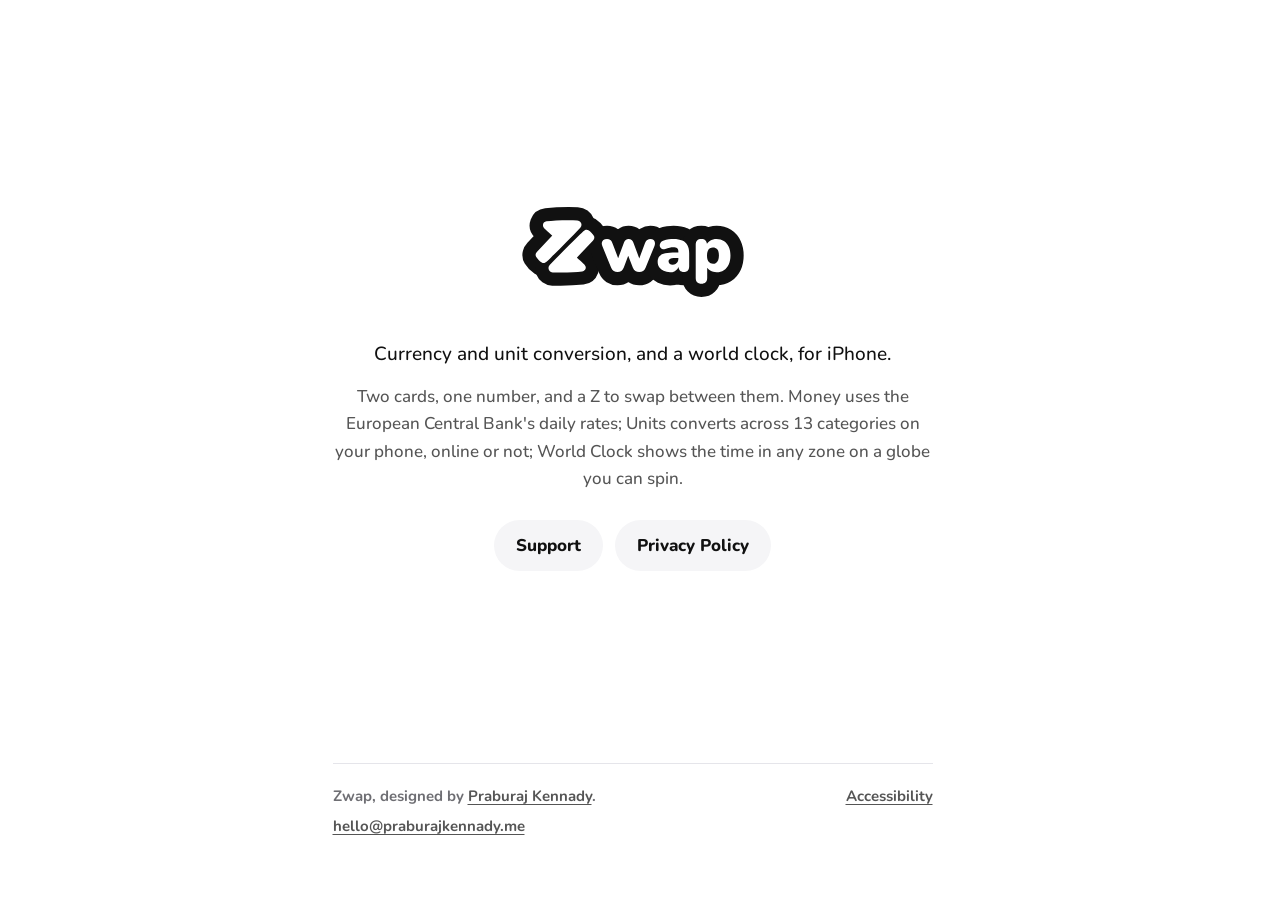
==== commit 3fc78a88: "The home page centred, its footer at the window's foot; Accessibility on the footer's right - Home: " ====
--- a/index.html
+++ b/index.html
@@ -146,7 +146,7 @@
   </script>
 </head>
 <body>
-  <div class="page">
+  <div class="page home">
     
     <main>
       <section class="hero">
@@ -160,7 +160,7 @@
     <footer class="site-footer" id="site-footer">
       <p>Zwap, designed by <a href="https://praburajkennady.me">Praburaj Kennady</a>.</p>
       <p><a href="mailto:hello@praburajkennady.me">hello@praburajkennady.me</a></p>
-      <p><a href="accessibility/">Accessibility</a></p>
+      <p class="footer-pages"><a href="accessibility/">Accessibility</a></p>
     </footer>
   </div>
 </body>
--- a/assets/site.css
+++ b/assets/site.css
@@ -73,7 +73,12 @@
 .card p:last-child { margin-bottom: 0; }
 .card h2 { font-size: 18px; line-height: 24px; letter-spacing: 0; margin: 0 0 4px; }
 
-.hero { text-align: center; padding: 56px 0 8px; }
+/* The home page fills the window. Its content stands midway between the top of the window
+   and the footer's rule, and the footer at the window's foot. In a window too short for
+   both, the page scrolls, and the content keeps 84px above it and below it. */
+.home { display: flex; flex-direction: column; min-height: 100vh; min-height: 100svh; }
+.home main { flex: 1; display: flex; flex-direction: column; justify-content: center; }
+.hero { text-align: center; padding: 56px 0 28px; }
 .hero .mark { width: min(240px, 70vw); margin: 0 auto 28px; }
 .hero h1 { position: absolute; width: 1px; height: 1px; overflow: hidden; clip: rect(0 0 0 0); }
 .links { display: flex; justify-content: center; gap: 12px; flex-wrap: wrap; margin: 28px 0 0; }
@@ -84,14 +89,20 @@
 .links a:active { transform: scale(0.97); }
 @media (prefers-reduced-motion: reduce) { .links a:active { transform: none; } }
 
+/* The footer's two lines stand on the left, and its link to another page of the site on
+   the right, on the first line, as the header sets its logo and its nav. On a phone there
+   is no room beside the first line, and the link goes under the other two. */
 .site-footer { margin-top: 56px; padding-top: 20px; border-top: 1px solid var(--line);
-  color: var(--muted); font-size: 15px; font-weight: 700; }
-.site-footer p { color: var(--muted); margin: 0 0 6px; }
+  color: var(--muted); font-size: 15px; font-weight: 700;
+  display: grid; grid-template-columns: 1fr auto; column-gap: 16px; }
+.site-footer p { color: var(--muted); margin: 0 0 6px; grid-column: 1; }
+.site-footer .footer-pages { grid-column: 2; grid-row: 1; }
 .site-footer a { color: var(--text-2); }
 
 @media (max-width: 480px) {
   h1 { font-size: 28px; line-height: 34px; }
   .site-nav { gap: 16px; }
+  .site-footer { display: block; }
 }
 
 /* Page transitions. The header is one fixed layer: it never moves with a page or scales,
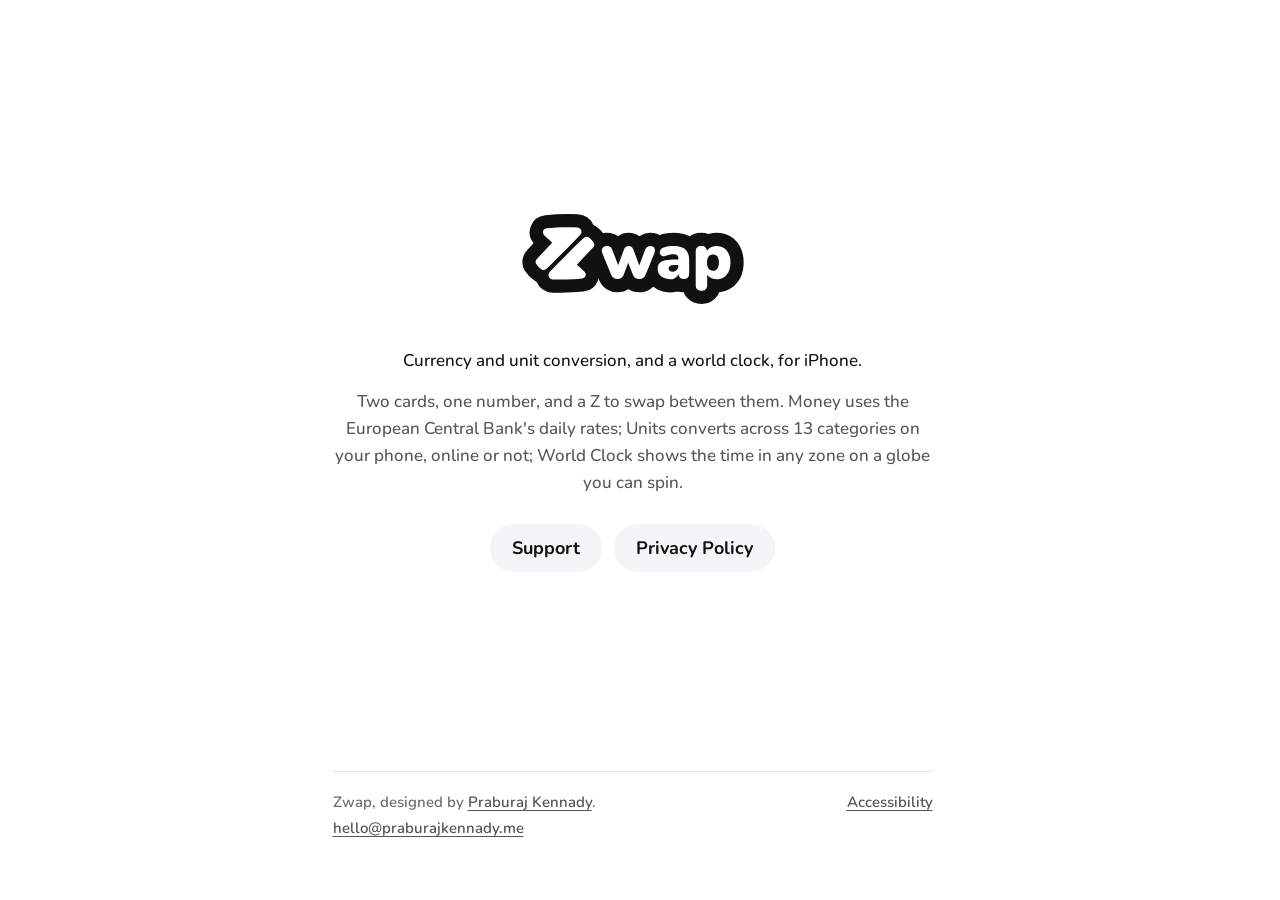
==== commit caa9c46d: "Type: the app's own scale, with one reading style Every style is now one of the app's: Display for t" ====
--- a/index.html
+++ b/index.html
@@ -6,7 +6,11 @@
   <title>Zwap</title>
   <meta name="description" content="Currency and unit conversion, and a world clock, for iPhone.">
   <meta name="color-scheme" content="light dark">
+  <link rel="icon" href="favicon.svg" type="image/svg+xml">
+  <link rel="icon" href="favicon.png" type="image/png" sizes="64x64">
+  <link rel="apple-touch-icon" href="apple-touch-icon.png">
   <link rel="preload" href="assets/fonts/Nunito-Medium.ttf" as="font" type="font/ttf" crossorigin>
+  <link rel="preload" href="assets/fonts/Nunito-SemiBold.ttf" as="font" type="font/ttf" crossorigin>
   <link rel="preload" href="assets/fonts/Nunito-Bold.ttf" as="font" type="font/ttf" crossorigin>
   <link rel="preload" href="assets/fonts/Nunito-ExtraBold.ttf" as="font" type="font/ttf" crossorigin>
   <link rel="preload" href="assets/fonts/Nunito-Black.ttf" as="font" type="font/ttf" crossorigin>
--- a/assets/site.css
+++ b/assets/site.css
@@ -1,4 +1,5 @@
 @font-face { font-family: "Nunito"; font-weight: 500; font-display: swap; src: url("fonts/Nunito-Medium.ttf") format("truetype"); }
+@font-face { font-family: "Nunito"; font-weight: 600; font-display: swap; src: url("fonts/Nunito-SemiBold.ttf") format("truetype"); }
 @font-face { font-family: "Nunito"; font-weight: 700; font-display: swap; src: url("fonts/Nunito-Bold.ttf") format("truetype"); }
 @font-face { font-family: "Nunito"; font-weight: 800; font-display: swap; src: url("fonts/Nunito-ExtraBold.ttf") format("truetype"); }
 @font-face { font-family: "Nunito"; font-weight: 900; font-display: swap; src: url("fonts/Nunito-Black.ttf") format("truetype"); }
@@ -31,6 +32,9 @@
 /* The gutter is kept on short pages too, so a page that scrolls and one that fits are laid
    out the same width, and nothing steps sideways between them. */
 html { -webkit-text-size-adjust: 100%; scrollbar-gutter: stable; }
+/* Type is the app's own scale (CLAUDE.md ▸ Typography), size, line height, weight and
+   tracking, with one exception: running text. The app has no style for reading paragraphs,
+   and its Body, 16 Bold, is heavy over a page, so the site reads at 17px Medium, 1.6. */
 body {
   margin: 0; background: var(--base); color: var(--text);
   font: 500 17px/1.6 "Nunito", ui-rounded, -apple-system, system-ui, "Segoe UI", sans-serif;
@@ -44,27 +48,34 @@
 .mark .outline { fill: var(--inverse); }
 .mark .shape { fill: var(--base); }
 .site-nav { display: flex; gap: 20px; }
-.site-nav a { color: var(--text-2); font-weight: 700; text-decoration: none; padding: 8px 0;
+/* Title 2: 18 / 24, Bold. */
+.site-nav a { color: var(--text-2); font-size: 18px; line-height: 24px; font-weight: 700;
+  text-decoration: none; padding: 8px 0;
   transition: color 150ms ease; }
 @media (hover: hover) and (pointer: fine) { .site-nav a:hover { color: var(--text); } }
 .site-nav a[aria-current="page"] { color: var(--text); text-decoration: underline;
   text-decoration-thickness: 2px; text-underline-offset: 6px; }
 
+/* Display: 34 / 40, Black, -0.5. */
 h1 { font-weight: 900; font-size: 34px; line-height: 40px; letter-spacing: -0.5px;
   margin: 40px 0 6px; text-wrap: balance; }
 /* Where a page is changed in place (the script in each page's head), its heading takes focus
    for a screen reader to read on from. It is not a control, so it shows no ring. */
 h1:focus { outline: none; }
-h2 { font-weight: 800; font-size: 22px; line-height: 28px; letter-spacing: -0.2px;
+/* Title 1: 22 / 28, Bold, -0.2. */
+h2 { font-weight: 700; font-size: 22px; line-height: 28px; letter-spacing: -0.2px;
   margin: 40px 0 6px; text-wrap: balance; }
-h3 { font-weight: 800; font-size: 18px; line-height: 24px; margin: 28px 0 4px; text-wrap: balance; }
+/* Title 2: 18 / 24, Bold. */
+h3 { font-weight: 700; font-size: 18px; line-height: 24px; margin: 28px 0 4px; text-wrap: balance; }
 p, li { color: var(--text-2); }
 p { margin: 0 0 14px; }
 ul { padding-left: 1.2em; margin: 0 0 14px; }
 li { margin: 4px 0; }
-strong { color: var(--text); font-weight: 800; }
-.meta { color: var(--muted); font-size: 15px; font-weight: 700; margin: 0 0 24px; }
-.lede { font-size: 19px; line-height: 1.55; color: var(--text); }
+strong { color: var(--text); font-weight: 700; }
+/* Callout: 15 / 20, SemiBold. */
+.meta { color: var(--muted); font-size: 15px; line-height: 20px; font-weight: 600; margin: 0 0 24px; }
+/* The reading style, in the primary colour. */
+.lede { color: var(--text); }
 
 a { color: var(--accent); text-underline-offset: 3px; }
 a:focus-visible { outline: 3px solid var(--accent); outline-offset: 3px; border-radius: 6px; }
@@ -82,7 +93,9 @@
 .hero .mark { width: min(240px, 70vw); margin: 0 auto 28px; }
 .hero h1 { position: absolute; width: 1px; height: 1px; overflow: hidden; clip: rect(0 0 0 0); }
 .links { display: flex; justify-content: center; gap: 12px; flex-wrap: wrap; margin: 28px 0 0; }
-.links a { background: var(--raised); color: var(--text); font-weight: 800; text-decoration: none;
+/* Title 2, as the app's button labels are. */
+.links a { background: var(--raised); color: var(--text); font-size: 18px; line-height: 24px;
+  font-weight: 700; text-decoration: none;
   padding: 12px 22px; border-radius: 999px;
   transition: background-color 150ms ease, transform 160ms var(--ease-out); }
 @media (hover: hover) and (pointer: fine) { .links a:hover { background: var(--line); } }
@@ -93,14 +106,15 @@
    the right, on the first line, as the header sets its logo and its nav. On a phone there
    is no room beside the first line, and the link goes under the other two. */
 .site-footer { margin-top: 56px; padding-top: 20px; border-top: 1px solid var(--line);
-  color: var(--muted); font-size: 15px; font-weight: 700;
+  color: var(--muted); font-size: 15px; line-height: 20px; font-weight: 600; /* Callout */
   display: grid; grid-template-columns: 1fr auto; column-gap: 16px; }
 .site-footer p { color: var(--muted); margin: 0 0 6px; grid-column: 1; }
 .site-footer .footer-pages { grid-column: 2; grid-row: 1; }
 .site-footer a { color: var(--text-2); }
 
 @media (max-width: 480px) {
-  h1 { font-size: 28px; line-height: 34px; }
+  /* Headline: 28 / 34, ExtraBold, -0.3. */
+  h1 { font-size: 28px; line-height: 34px; font-weight: 800; letter-spacing: -0.3px; }
   .site-nav { gap: 16px; }
   .site-footer { display: block; }
 }
